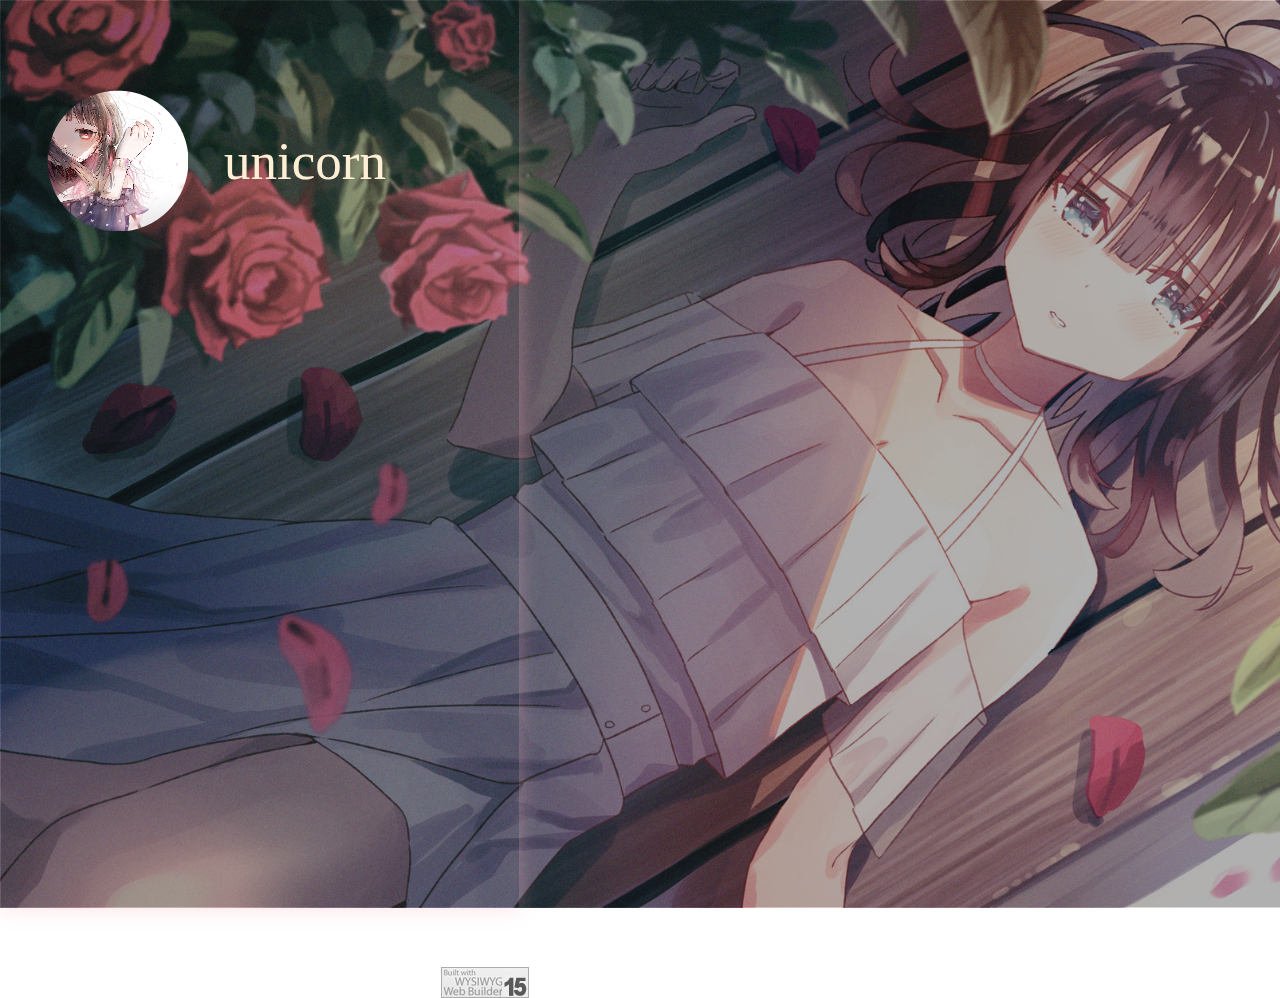
==== index.html @ cb53bdb1 "Add files via upload" ====
<!doctype html>
<html lang="zh">
<head>
<meta charset="utf-8">
<title>unicorn</title>
<meta name="generator" content="WYSIWYG Web Builder 15 Trial Version - http://www.wysiwygwebbuilder.com">
<link href="unicorn.css" rel="stylesheet">
<link href="index.css" rel="stylesheet">
<script src="jquery-3.4.1.min.js"></script>
<script src="wwb15.min.js"></script>
</head>
<body>
<a href="http://www.wysiwygwebbuilder.com" target="_blank"><img src="images/builtwithwwb15.png" alt="WYSIWYG Web Builder" style="position:absolute;left:441px;top:967px;margin: 0;border-width:0;z-index:250"></a>
<div id="wb_Image1" style="position:absolute;left:0px;top:0px;width:1435px;height:908px;z-index:1;">
<img src="images/83409284.jpg" id="Image1" alt=""></div>
<div id="wb_Shape2" style="position:absolute;left:0px;top:0px;width:1435px;height:908px;opacity:0.30;z-index:2;">
<a href="#" onmouseover="ShowObject('wb_InlineFrame1', 0);return false;"><img src="images/img0001.png" id="Shape2" alt="" style="width:1435px;height:908px;"></a></div>
<div id="wb_InlineFrame1" style="position:absolute;left:0px;top:0px;width:519px;height:908px;opacity:0.40;z-index:3;">
<iframe name="InlineFrame1" id="InlineFrame1" class="h2" src="http://"></iframe></div>
<div id="wb_Shape1" style="position:absolute;left:47px;top:90px;width:142px;height:142px;z-index:4;">
<a href="https://space.bilibili.com/396024062"><img src="images/img0002.png" id="Shape1" alt="" style="width:142px;height:142px;"></a></div>
<div id="wb_Text2" style="position:absolute;left:224px;top:126px;width:182px;height:70px;z-index:5;">
<p style="font-family:Arial;font-size:8px;line-height:9.5px;color:#FFEFD5;"><span style="font-family:Comic Sans MS;font-size:53px;line-height:70px;color:#FFEFD5;">unicorn</span></p></div>
<div id="wb_Shape3" style="position:absolute;left:0px;top:0px;width:519px;height:30px;opacity:0.01;z-index:6;">
<a href="#" onmouseover="ShowObject('wb_InlineFrame1', 1);return false;"><img src="images/img0003.png" id="Shape3" alt="" style="width:519px;height:30px;"></a></div>
<div id="wb_MediaPlayer1" style="position:absolute;left:1306px;top:796px;width:87px;height:78px;z-index:7;">
<audio src="雨のち想い出 (雨后的回忆) - 志倉千代丸 (しくら ちよまる).mp3" id="MediaPlayer1" autoplay>
</audio>
</div>
<div id="wb_IconFont1" style="position:absolute;left:1305px;top:686px;width:88px;height:88px;text-align:center;z-index:8;">
<a href="#" onclick="PauseAudio('MediaPlayer1');ShowObject('wb_IconFont1', 0);ShowObject('wb_IconFont2', 1);return false;"><div id="IconFont1"><i class="material-icons">&#xe050;</i></div></a></div>
<div id="wb_IconFont2" style="position:absolute;left:1276px;top:716px;width:88px;height:88px;visibility:hidden;text-align:center;z-index:9;">
<a href="#" onclick="PlayAudio('MediaPlayer1');ShowObject('wb_IconFont2', 0);ShowObject('wb_IconFont1', 1);return false;"><div id="IconFont2"><i class="material-icons">&#xe04f;</i></div></a></div>
</body>
</html>
---- unicorn.css ----
@font-face
{
   font-family: "Material Icons";
   font-style: normal;
   font-weight: 400;
   src: url(MaterialIcons-Regular.eot);
   src: local('Material Icons'),
        local('MaterialIcons-Regular'),
        url(MaterialIcons-Regular.woff2) format('woff2'),
        url(MaterialIcons-Regular.woff) format('woff'),
        url(MaterialIcons-Regular.ttf) format('truetype');
}
.material-icons
{
   font-family: "Material Icons";
   font-weight: normal;
   font-style: normal;
   font-size: 24px;
   display: inline-block;
   line-height: 1;
   text-transform: none;
   letter-spacing: normal;
   word-wrap: normal;
   white-space: nowrap;
   direction: ltr;
   -webkit-font-smoothing: antialiased;
   text-rendering: optimizeLegibility;
   -moz-osx-font-smoothing: grayscale;
   font-feature-settings: "liga";
}
@-webkit-keyframes animate-fade-in-down
{
   0% { -webkit-transform: translate(0px,-100px) rotate(0deg) ; opacity: 0;  }
   100% { -webkit-transform: translate(0px,0px) rotate(0deg) ; opacity: 1;  }
}
@-moz-keyframes animate-fade-in-down
{
   0% { -moz-transform: translate(0px,-100px) rotate(0deg) ; opacity: 0;  }
   100% { -moz-transform: translate(0px,0px) rotate(0deg) ; opacity: 1;  }
}
@keyframes animate-fade-in-down
{
   0% { transform: translate(0px,-100px) rotate(0deg) ; opacity: 0;  }
   100% { transform: translate(0px,0px) rotate(0deg) ; opacity: 1;  }
}
@-webkit-keyframes filter-blur-in
{
   0% { filter: blur(20px);  }
   100% { filter: blur(0);  }
}
@-moz-keyframes filter-blur-in
{
   0% { filter: blur(20px);  }
   100% { filter: blur(0);  }
}
@keyframes filter-blur-in
{
   0% { filter: blur(20px);  }
   100% { filter: blur(0);  }
}
a
{
   color: #0000FF;
   text-decoration: underline;
}
a:visited
{
   color: #800080;
}
a:active
{
   color: #FF0000;
}
a:hover
{
   color: #0000FF;
   text-decoration: underline;
}
input:focus, textarea:focus, select:focus
{
   outline: none;
}
.visibility-hidden
{
   visibility: hidden;
}
h1, .h1
{
   font-family: Arial;
   font-weight: bold;
   font-size: 32px;
   text-decoration: none;
   color: #000000;
   background-color: transparent;
   margin: 0px 0px 0px 0px;
   padding: 0px 0px 0px 0px;
   display: inline;
}
h2, .h2
{
   font-family: Arial;
   font-weight: bold;
   font-size: 27px;
   text-decoration: none;
   color: #000000;
   background-color: transparent;
   margin: 0px 0px 0px 0px;
   padding: 0px 0px 0px 0px;
   display: inline;
}
h3, .h3
{
   font-family: Arial;
   font-weight: bold;
   font-size: 24px;
   text-decoration: none;
   color: #000000;
   background-color: transparent;
   margin: 0px 0px 0px 0px;
   padding: 0px 0px 0px 0px;
   display: inline;
}
h4, .h4
{
   font-family: Arial;
   font-weight: bold;
   font-size: 21px;
   font-style: italic;
   text-decoration: none;
   color: #000000;
   background-color: transparent;
   margin: 0px 0px 0px 0px;
   padding: 0px 0px 0px 0px;
   display: inline;
}
h5, .h5
{
   font-family: Arial;
   font-weight: bold;
   font-size: 19px;
   text-decoration: none;
   color: #000000;
   background-color: transparent;
   margin: 0px 0px 0px 0px;
   padding: 0px 0px 0px 0px;
   display: inline;
}
h6, .h6
{
   font-family: Arial;
   font-weight: bold;
   font-size: 16px;
   text-decoration: none;
   color: #000000;
   background-color: transparent;
   margin: 0px 0px 0px 0px;
   padding: 0px 0px 0px 0px;
   display: inline;
}
.CustomStyle
{
   font-family: "Courier New";
   font-weight: bold;
   font-size: 16px;
   text-decoration: none;
   color: #2E74B5;
   background-color: transparent;
}
---- index.css ----
body
{
   background-color: #FFFFFF;
   color: #000000;
   font-family: Arial;
   font-weight: normal;
   font-size: 13px;
   line-height: 1.1875;
   margin: 0;
   padding: 0;
}
#Image1
{
   border: 0px solid #000000;
   padding: 0;
   -webkit-animation: filter-blur-in 2000ms linear 0ms 1 normal both;
   -moz-animation: filter-blur-in 2000ms linear 0ms 1 normal both;
   animation: filter-blur-in 2000ms linear 0ms 1 normal both;
   margin: 0;
   left: 0;
   top: 0;
   width: 100%;
   height: 100%;
}
#wb_Shape2
{
   transform: rotate(0deg);
   transform-origin: 50% 50%;
}
#Shape2
{
   border-width: 0;
   vertical-align: top;
}
#wb_InlineFrame1
{
   border: 0px solid #FFB6C1;
   opacity: 0.40;
   margin: 0;
   box-shadow: 0px 0px 20px #FFB6C1;
   -webkit-animation: animate-fade-in-down 1000ms linear 0ms 1 normal both;
   -moz-animation: animate-fade-in-down 1000ms linear 0ms 1 normal both;
   animation: animate-fade-in-down 1000ms linear 0ms 1 normal both;
   overflow: auto;
   -webkit-overflow-scrolling: touch;
}
#InlineFrame1
{
   border-width: 0;
   position: absolute;
   left: 0;
   top: 0;
   width: 100%;
   height: 100%;
}
#wb_Shape1
{
   transform: rotate(0deg);
   transform-origin: 50% 50%;
}
#Shape1
{
   border-width: 0;
   vertical-align: top;
}
#wb_Text2 
{
   background-color: transparent;
   background-image: none;
   border: 0px solid #000000;
   padding: 0;
   margin: 0;
   text-align: left;
}
#wb_Text2
{
   color: #FFEFD5;
   font-family: "Comic Sans MS";
   font-weight: normal;
   font-size: 75px;
   line-height: 103.5px;
}
#wb_Text2 p, #wb_Text2 ul
{
   margin: 0;
   padding: 0;
}
#wb_Shape3
{
   transform: rotate(0deg);
   transform-origin: 50% 50%;
}
#Shape3
{
   border-width: 0;
   vertical-align: top;
}
#MediaPlayer1
{
   left: 0;
   top: 0;
   width: 100%;
   height: 100%;
}
#wb_IconFont1
{
   background-color: transparent;
   background-image: none;
   border: 0px solid #245580;
   text-align: center;
   margin: 0;
   padding: 0;
   vertical-align: top;
}
#wb_IconFont1:hover
{
   background-color: transparent;
   background-image: none;
   border: 0px solid #245580;
}
#IconFont1
{
   height: 88px;
   width: 88px;
}
.IconFont1
{
   position: relative;
   left: 0;
   top: 0;
   display: inline-block;
   font-family: "Material Icons";
   font-style: normal;
   font-weight: normal;
   line-height: 1;
}
.IconFont1:before
{
   content: "\e050";
}
#IconFont1 i
{
   color: #FFB6C1;
   display: inline-block;
   font-size: 88px;
   line-height: 88px;
   vertical-align: middle;
   width: 87px;
}
#wb_IconFont1:hover i
{
   color: #FFE4E1;
}
#wb_IconFont2
{
   background-color: transparent;
   background-image: none;
   border: 0px solid #245580;
   text-align: center;
   margin: 0;
   padding: 0;
   vertical-align: top;
}
#wb_IconFont2:hover
{
   background-color: transparent;
   background-image: none;
   border: 0px solid #245580;
}
#IconFont2
{
   height: 88px;
   width: 88px;
}
.IconFont2
{
   position: relative;
   left: 0;
   top: 0;
   display: inline-block;
   font-family: "Material Icons";
   font-style: normal;
   font-weight: normal;
   line-height: 1;
}
.IconFont2:before
{
   content: "\e04f";
}
#IconFont2 i
{
   color: #FFB6C1;
   display: inline-block;
   font-size: 88px;
   line-height: 88px;
   vertical-align: middle;
   width: 87px;
}
#wb_IconFont2:hover i
{
   color: #FFE4E1;
}
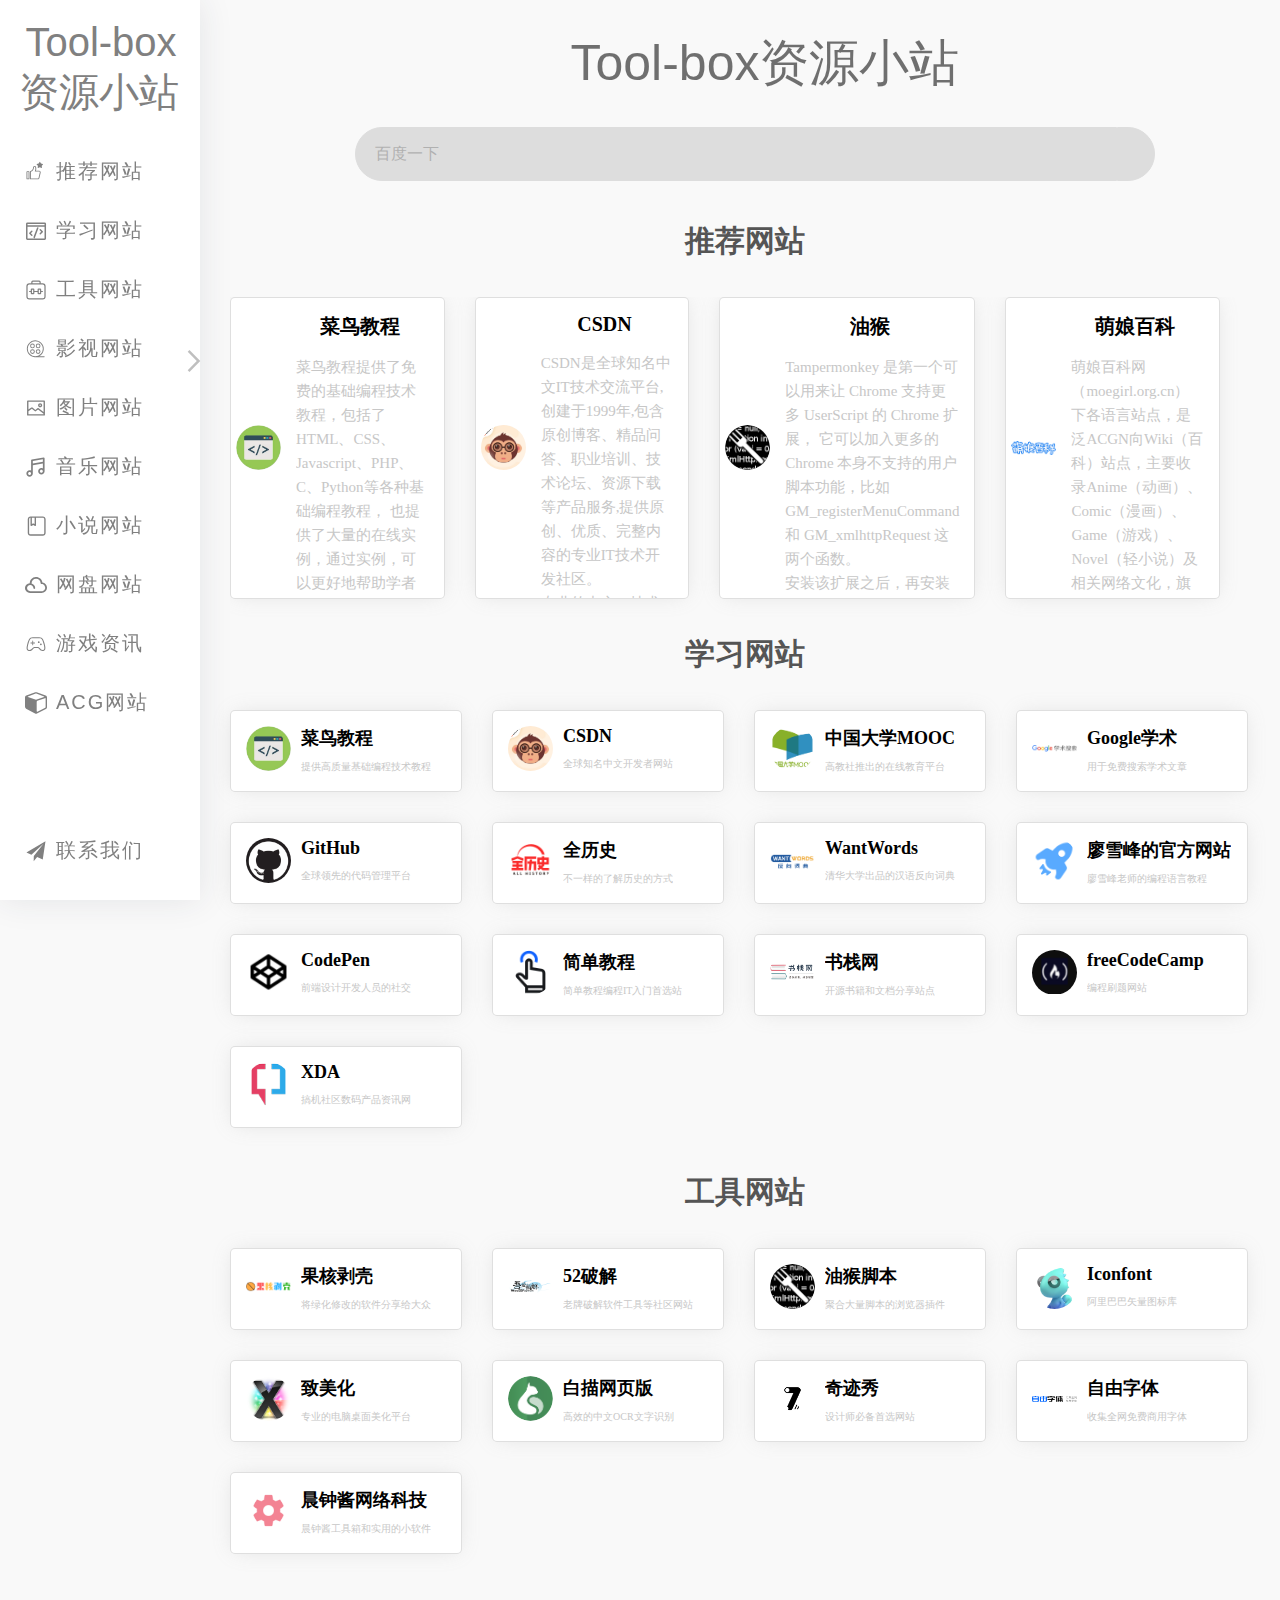
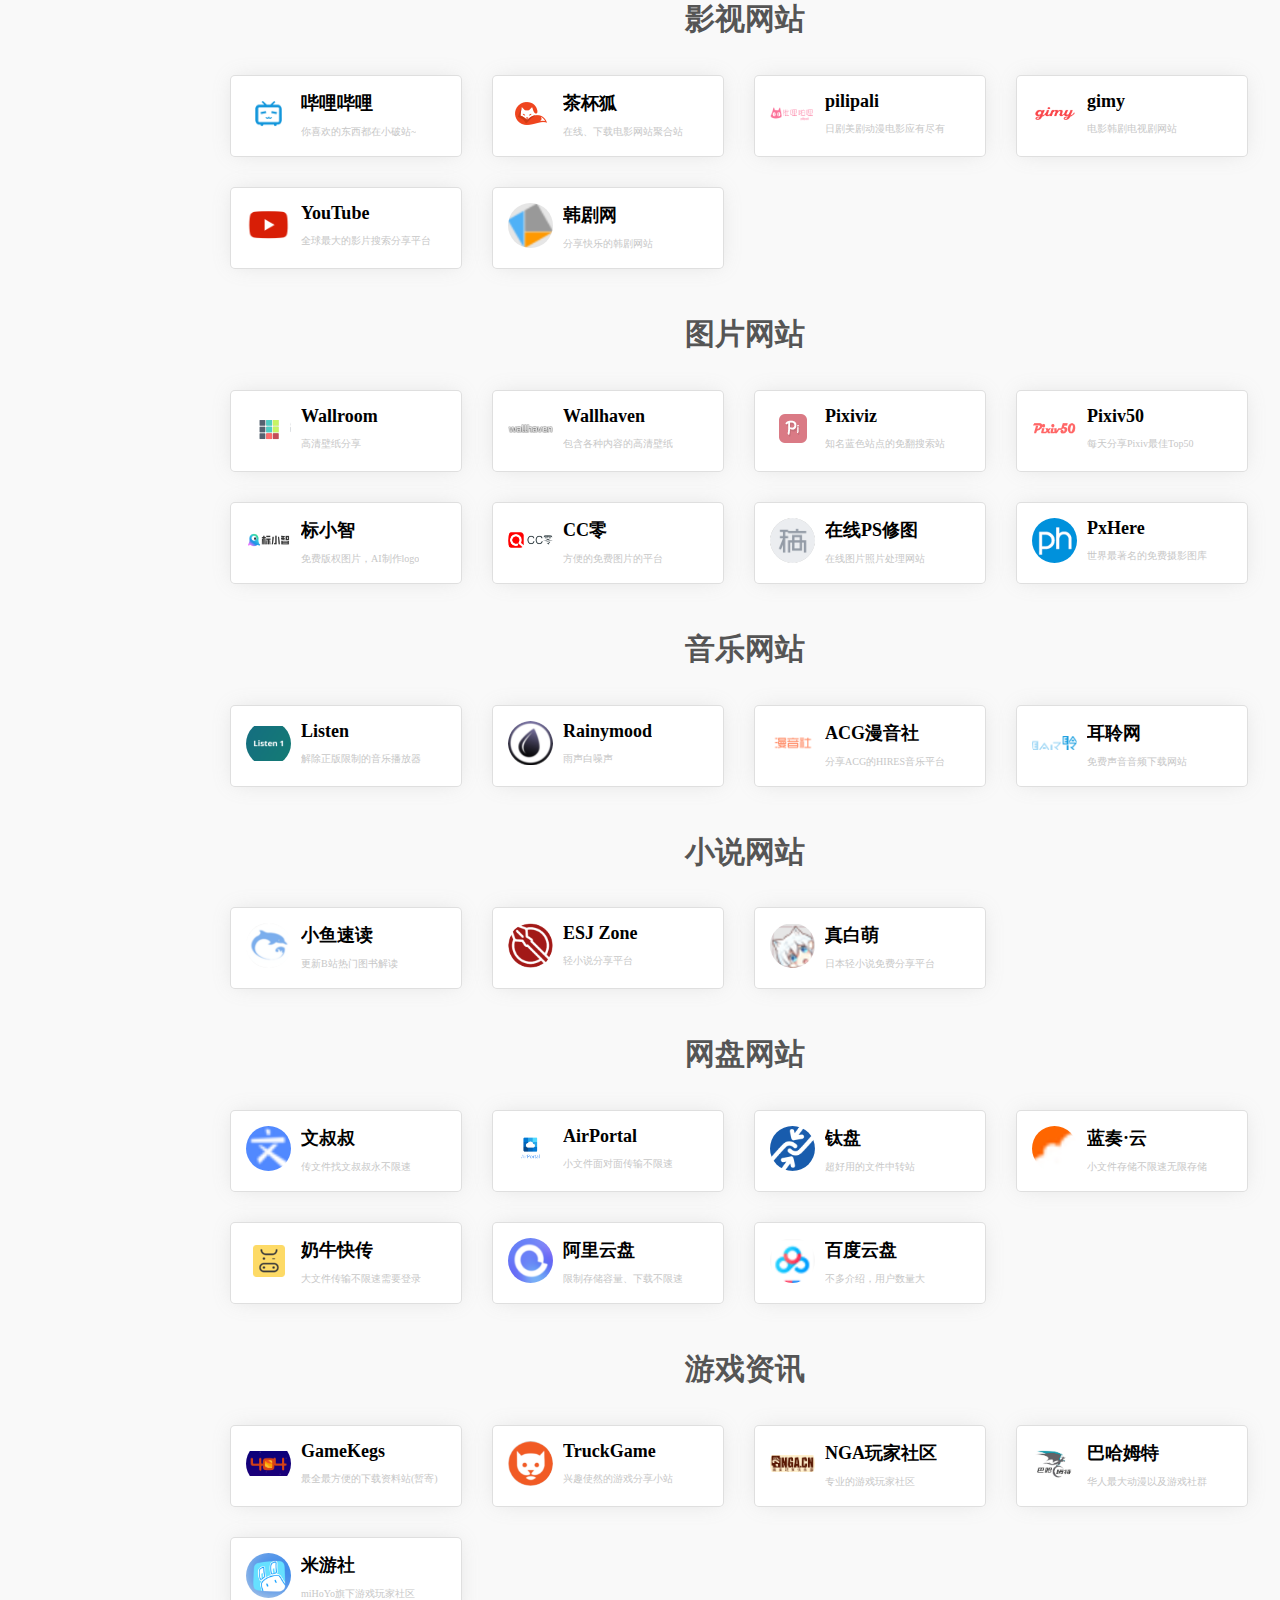
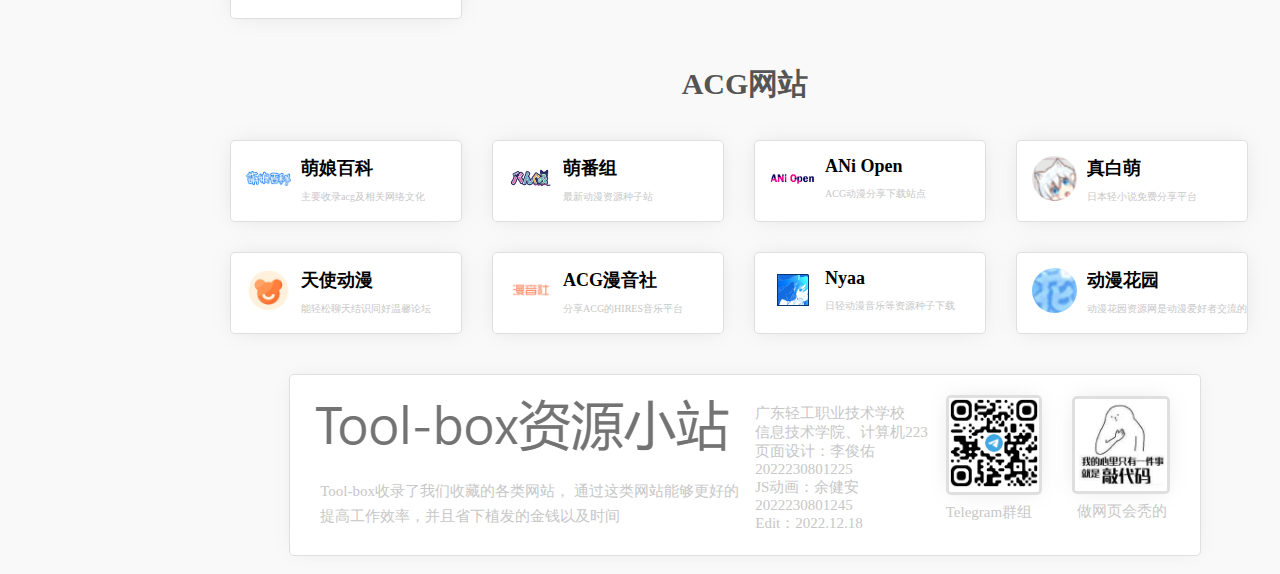
==== commit e96efbb9: "Add files via upload" ====
--- a/index.html
+++ b/index.html
@@ -1,35 +1,977 @@
-<!doctype html>
-<html lang="zh">
-<head>
-<meta charset="utf-8">
-<title>unicorn</title>
-<meta name="generator" content="WYSIWYG Web Builder 15 Trial Version - http://www.wysiwygwebbuilder.com">
-<link href="unicorn.css" rel="stylesheet">
-<link href="index.css" rel="stylesheet">
-<script src="jquery-3.4.1.min.js"></script>
-<script src="wwb15.min.js"></script>
-</head>
-<body>
-<a href="http://www.wysiwygwebbuilder.com" target="_blank"><img src="images/builtwithwwb15.png" alt="WYSIWYG Web Builder" style="position:absolute;left:441px;top:967px;margin: 0;border-width:0;z-index:250"></a>
-<div id="wb_Image1" style="position:absolute;left:0px;top:0px;width:1435px;height:908px;z-index:1;">
-<img src="images/83409284.jpg" id="Image1" alt=""></div>
-<div id="wb_Shape2" style="position:absolute;left:0px;top:0px;width:1435px;height:908px;opacity:0.30;z-index:2;">
-<a href="#" onmouseover="ShowObject('wb_InlineFrame1', 0);return false;"><img src="images/img0001.png" id="Shape2" alt="" style="width:1435px;height:908px;"></a></div>
-<div id="wb_InlineFrame1" style="position:absolute;left:0px;top:0px;width:519px;height:908px;opacity:0.40;z-index:3;">
-<iframe name="InlineFrame1" id="InlineFrame1" class="h2" src="http://"></iframe></div>
-<div id="wb_Shape1" style="position:absolute;left:47px;top:90px;width:142px;height:142px;z-index:4;">
-<a href="https://space.bilibili.com/396024062"><img src="images/img0002.png" id="Shape1" alt="" style="width:142px;height:142px;"></a></div>
-<div id="wb_Text2" style="position:absolute;left:224px;top:126px;width:182px;height:70px;z-index:5;">
-<p style="font-family:Arial;font-size:8px;line-height:9.5px;color:#FFEFD5;"><span style="font-family:Comic Sans MS;font-size:53px;line-height:70px;color:#FFEFD5;">unicorn</span></p></div>
-<div id="wb_Shape3" style="position:absolute;left:0px;top:0px;width:519px;height:30px;opacity:0.01;z-index:6;">
-<a href="#" onmouseover="ShowObject('wb_InlineFrame1', 1);return false;"><img src="images/img0003.png" id="Shape3" alt="" style="width:519px;height:30px;"></a></div>
-<div id="wb_MediaPlayer1" style="position:absolute;left:1306px;top:796px;width:87px;height:78px;z-index:7;">
-<audio src="雨のち想い出 (雨后的回忆) - 志倉千代丸 (しくら ちよまる).mp3" id="MediaPlayer1" autoplay>
-</audio>
-</div>
-<div id="wb_IconFont1" style="position:absolute;left:1305px;top:686px;width:88px;height:88px;text-align:center;z-index:8;">
-<a href="#" onclick="PauseAudio('MediaPlayer1');ShowObject('wb_IconFont1', 0);ShowObject('wb_IconFont2', 1);return false;"><div id="IconFont1"><i class="material-icons">&#xe050;</i></div></a></div>
-<div id="wb_IconFont2" style="position:absolute;left:1276px;top:716px;width:88px;height:88px;visibility:hidden;text-align:center;z-index:9;">
-<a href="#" onclick="PlayAudio('MediaPlayer1');ShowObject('wb_IconFont2', 0);ShowObject('wb_IconFont1', 1);return false;"><div id="IconFont2"><i class="material-icons">&#xe04f;</i></div></a></div>
-</body>
-</html>+<!DOCTYPE html>
+<html>
+	<head>
+		<meta charset="utf-8">
+		<title>Tool-box</title>
+		<link rel="shortcut icon" href="images/Toolboxlogo.png" />
+		<link rel="stylesheet" type="text/css" href="CSS/left_effect.css"/>
+		<script src="./js/iconfont.js"></script>
+		<!-- <script src="js/Animation.js"></script> -->
+		<link rel="stylesheet" type="text/css" href="CSS/tb_main.css"/>
+		<link rel="stylesheet" type="text/css" href="https://cdn.staticfile.org/font-awesome/4.7.0/css/font-awesome.css">
+		<link rel="stylesheet" type="text/css" href="./CSS/Animation.css"/>
+		<style type="text/css">
+			body {
+				background-color: #f9f9f9;
+				margin: 0 auto;
+			}
+			.Tool_box {
+				width: 100%;
+				/* margin: 0 auto; */
+				display: flex;
+			}
+		</style>
+	</head>
+	<body>
+		<div class="Tool_box">
+			<!-- Tool-box资源小站 -->
+			<div id="Sleft" class="Sleft">
+				<div id="minibutton"class="mini_button" onclick="Telescoping()">
+					<svg class="icon" aria-hidden="true"><use xlink:href="#icon-cebianlan-xiangyoushouqi"></use></svg>
+				</div>
+				<!-- logo部分 -->
+				<div class="Sleft_logo">
+					<a href="#" class="logo" title="回到顶部">
+						<!-- <img src="images/logo2.png" id="Logo2_img" height="auto"> -->
+						<span id="logo_text">Tool-box<br>资源小站</span>
+						<img id="logo_img" src="images/Toolboxlogo.png" >
+					</a>
+				</div>
+				<!-- 菜单部分 -->
+				<div class="Sleft_menu Sleft_menu_action">
+					<ul class="Sleft_ul">
+						<li class="Sleft_li">
+							<a class="Sleft_href_point" href="#">
+								<svg class="icon" aria-hidden="true"><use xlink:href="#icon-tuijian"></use></svg>
+								<span class="Sleft_span">推荐网站</span>
+							</a>
+						</li>
+						<li class="Sleft_li">
+							<a class="Sleft_href_point" href="#study">
+								<svg class="icon" aria-hidden="true"><use xlink:href="#icon-daima"></use></svg>
+								<span class="Sleft_span">学习网站</span>
+							</a>
+						</li>
+						<li class="Sleft_li">
+							<a class="Sleft_href_point" href="#tool">
+								<svg class="icon" aria-hidden="true"><use xlink:href="#icon-gongju"></use></svg>
+								<span class="Sleft_span">工具网站</span>
+							</a>
+						</li>
+						<li class="Sleft_li">
+							<a class="Sleft_href_point" href="#Movies">
+								<svg class="icon" aria-hidden="true"><use xlink:href="#icon-yingshi"></use></svg>
+								<span class="Sleft_span">影视网站</span>
+							</a>
+						</li>
+						<li class="Sleft_li">
+							<a class="Sleft_href_point" href="#picture">
+								<svg class="icon" aria-hidden="true"><use xlink:href="#icon-tupian_huaban"></use></svg>
+								<span class="Sleft_span">图片网站</span>
+							</a>
+						</li>
+						<li class="Sleft_li">
+							<a class="Sleft_href_point" href="#music">
+								<svg class="icon" aria-hidden="true"><use xlink:href="#icon-yinle"></use></svg>
+								<span class="Sleft_span">音乐网站</span>
+							</a>
+						</li>
+						<li class="Sleft_li">
+							<a class="Sleft_href_point" href="#bookmark">
+								<svg class="icon" aria-hidden="true"><use xlink:href="#icon-duxiaoshuo"></use></svg>
+								<span class="Sleft_span">小说网站</span>
+							</a>
+						</li>
+						<li class="Sleft_li">
+							<a class="Sleft_href_point" href="#netdisk">
+								<svg class="icon" aria-hidden="true"><use xlink:href="#icon-yun"></use></svg>
+								<span class="Sleft_span">网盘网站</span>
+							</a>
+						</li>
+						<li class="Sleft_li">
+							<a class="Sleft_href_point" href="#gamepad">
+								<svg class="icon" aria-hidden="true"><use xlink:href="#icon-airudiantubiaohuizhi-zhuanqu_youxi"></use></svg>
+								<span class="Sleft_span">游戏资讯</span>
+							</a>
+						</li>
+						<li class="Sleft_li">
+							<a class="Sleft_href_point" href="#cube">
+								<svg class="icon" aria-hidden="true"><use xlink:href="#icon-component-full2"></use></svg>
+								<span class="Sleft_span">ACG网站</span>
+							</a>
+						</li>
+						<!-- <li class="Sleft_li">
+							<a class="Sleft_href_point" href="#">
+								<svg class="icon" aria-hidden="true"><use xlink:href="#icon-daima"></use></svg>
+								<span class="Sleft_span">学习编程</span>
+							</a>
+						</li> -->
+					</ul>
+				</div>
+				<!-- 底部联系我们 -->
+				<div class="Sleft_bottom">
+					<ul class="Sleft_ul">
+						<li class="Sleft_li">
+							<a class="Sleft_href_point" href="#End">
+								<svg class="icon" aria-hidden="true"><use xlink:href="#icon-7"></use></svg>
+								<span class="Sleft_span">联系我们</span>
+							</a>
+						</li>
+					</ul>
+					<!-- <a href="#" class="logo" title="">
+						<img src="images/logo3.png" id="Logo3_img" height="auto">
+					</a> -->
+				</div>
+			</div>
+			<div class="main">
+				<!-- 开头部分 -->
+				<div class="tb_head">
+					<!-- logo部分 -->
+					<div class="head_text">
+						Tool-box资源小站
+					</div>
+					<!-- 搜索栏 -->
+					<div class="head_search">
+						<form action="https://www.baidu.com/s?wd" method="get" target="_blank" class="head_search_box" autocomplete="off">
+							<input type="text" name="wd" id="head_search_bar" placeholder="&nbsp&nbsp百度一下"/>
+							<button type="submit" id="head_search_button">
+								<i class="fa fa-search"></i>
+							</button>
+						</form>
+					</div>
+				</div>
+				<!-- 搜索栏 -->
+				<!-- <div class="head_search">
+					<form action="https://www.baidu.com/s?wd" method="get" target="_blank" class="head_search_box" autocomplete="off">
+						<input type="text" name="wd" id="head_search_bar" placeholder="&nbsp&nbsp百度一下"/>
+						<button type="submit" id="head_search_button">
+							<i class="fa fa-search"></i>
+						</button>
+					</form>
+				</div> -->
+				<!-- 推荐栏 -->
+				<div class="tb_recommend">
+					<h2 class="recommend_text">
+						<i class="fa fa-internet-explorer" id="i_browse"></i>
+						推荐网站
+					</h2>
+					<!-- 推荐卡片 -->
+						<div class="recommend_card">
+							<a href="https://www.runoob.com/" target="_blank" class="recommend_href" title="菜鸟教程">
+								<div class="recommend_body">
+									<div class="recommend_img_box"><img src="images/runoob.jpeg" id="card_img" height="auto"></div>
+								</div>
+								<div class="recommend_info card_info">
+									<div class="recommend_name info_name"><strong>菜鸟教程</strong></div>
+									<div class="recommend_introduce">
+										<p>菜鸟教程提供了免费的基础编程技术教程，包括了HTML、CSS、Javascript、PHP、C、Python等各种基础编程教程，
+										也提供了大量的在线实例，通过实例，可以更好地帮助学者学习如何建站。
+										<br>菜鸟教程作为一个基础编程教程网站，在互联网上广为人知，
+										其提供的高质量教程，帮助了无数"准码农"踏入编程门槛，收获了大量好评。</p>
+									</div>
+								</div>
+							</a>
+							<a href="https://www.csdn.net/" target="_blank" class="recommend_href" title="CSDN">
+								<div class="recommend_body">
+									<div class="recommend_img_box"><img src="images/CSDN.png" id="card_img" height="auto"></div>
+								</div>
+								<div class="recommend_info card_info">
+									<div class="recommend_name info_name"><strong>CSDN</strong></div>
+									<div class="recommend_introduce">
+										<p>CSDN是全球知名中文IT技术交流平台,创建于1999年,包含原创博客、精品问答、职业培训、技术论坛、资源下载等产品服务,提供原创、优质、完整内容的专业IT技术开发社区。
+										<br>专业的中文IT技术社区： CSDN.NET；新媒体矩阵微信公众号：
+										CSDN资讯、程序人生、GitChat、CSDN学院、AI科技大本营、区块链大本营、CSDN云计算、GitChat精品课、人工智能头条、CSDN企业招聘；
+										IT技术培训学习平台： CSDN学院；技术知识移动社区： GitChat；IT人力资源服务：科锐福克斯；高校IT技术学习成长平台：高校俱乐部。</p>
+									</div>
+								</div>
+							</a>
+							<a href="https://greasyfork.org/zh-CN/scripts" target="_blank" class="recommend_href" title="油猴">
+								<div class="recommend_body">
+									<div class="recommend_img_box"><img src="images/greasyfork.png" id="card_img" height="auto"></div>
+								</div>
+								<div class="recommend_info card_info">
+									<div class="recommend_name info_name"><strong>油猴</strong></div>
+									<div class="recommend_introduce">
+										<p>Tampermonkey 是第一个可以用来让 Chrome 支持更多 UserScript 的 Chrome 扩展，
+										它可以加入更多的 Chrome 本身不支持的用户脚本功能，比如 GM_registerMenuCommand 和 GM_xmlhttpRequest 这两个函数。
+										<br>安装该扩展之后，再安装 Userscript 的时候还会拦截原来的对话框，并提供一个新的对话框。</p>
+									</div>
+								</div>
+							</a>
+							<a href="https://zh.moegirl.org.cn" target="_blank" class="recommend_href" title="萌娘百科">
+								<div class="recommend_body">
+									<div class="recommend_img_box"><img src="images/moegirl.png" id="card_img" height="auto"></div>
+								</div>
+								<div class="recommend_info card_info">
+									<div class="recommend_name info_name"><strong>萌娘百科</strong></div>
+									<div class="recommend_introduce">
+										<p>萌娘百科网（moegirl.org.cn）下各语言站点，是泛ACGN向Wiki（百科）站点，主要收录Anime（动画）、
+										Comic（漫画）、Game（游戏）、Novel（轻小说）及相关网络文化，旗下同时运营有萌娘文库、萌娘共享等姊妹项目
+										<br>萌娘百科于2010年10月11日开站，最初名为“绿坝娘wiki”，后来改名为“中华萌娘小百科”，2011年5月1日简化为“萌娘百科”。
+										至2015年，萌娘百科已收录了超过一万篇条目。2016年，萌娘百科收录的条目数量达到约两万条。2019年，萌娘百科的条目数量达约四万条。</p>
+									</div>
+								</div>
+							</a>
+							<!-- <a href="https://www.runoob.com/" target="_blank" class="card_href" title="菜鸟驿站">
+								<div class="recommend_body card_body">
+									<div class="card_img_box"><img src="images/runoob.jpeg" id="card_img" height="auto"></div>
+									<div class="card_info">
+										<div class="info_name info_text"><strong>菜鸟驿站</strong></div>
+										<p class="info_describe info_text">菜鸟教程提供了基础编程技术教程</p>
+									</div>
+								</div>
+							</a>
+							<a href="https://www.runoob.com/" target="_blank" class="card_href" title="菜鸟驿站">
+								<div class="recommend_body card_body">
+									<div class="card_img_box"><img src="images/runoob.jpeg" id="card_img" height="auto"></div>
+									<div class="card_info">
+										<div class="info_name info_text"><strong>菜鸟驿站</strong></div>
+										<p class="info_describe info_text">菜鸟教程提供了基础编程技术教程</p>
+									</div>
+								</div>
+							</a> -->
+						</div>
+					</div>
+				<!-- 核心部分 -->
+				<div class="tb_main">
+					<!-- 学习网站 -->
+					<h2 class="tb_text">
+						<i id="study" class="fa fa-book" id="bookmark1"></i>
+						学习网站
+					</h2>
+					<!-- 卡片栏 -->
+					<div class="tool_card">
+						<a href="https://www.runoob.com/" target="_blank" class="card_href" title="菜鸟教程">
+							<div class="card_body">
+								<div class="card_img_box"><img src="images/runoob.jpeg" id="card_img" height="auto"></div>
+								<div class="card_info">
+									<div class="info_name info_text"><strong>菜鸟教程</strong></div>
+									<p class="info_describe info_text">提供高质量基础编程技术教程</p>
+								</div>
+							</div>
+						</a>
+						<a href="https://www.csdn.net/" target="_blank" class="card_href" title="CSDN">
+							<div class="card_body">
+								<div class="card_img_box"><img src="images/CSDN.png" id="card_img" height="auto"></div>
+								<div class="card_info">
+									<div class="info_name info_text"><strong>CSDN</strong></div>
+									<p class="info_describe info_text">全球知名中文开发者网站</p>
+								</div>
+							</div>
+						</a>
+						<a href="https://www.icourse163.org/" target="_blank" class="card_href" title="中国大学MOOC">
+							<div class="card_body">
+								<div class="card_img_box"><img src="images/MOOC.png" id="card_img" height="auto"></div>
+								<div class="card_info">
+									<div class="info_name info_text"><strong>中国大学MOOC</strong></div>
+									<p class="info_describe info_text">高教社推出的在线教育平台</p>
+								</div>
+							</div>
+						</a>
+						<a href="https://scholar.google.com/" target="_blank" class="card_href" title="Google学术">
+							<div class="card_body">
+								<div class="card_img_box"><img src="images/Google.png" id="card_img" height="auto"></div>
+								<div class="card_info">
+									<div class="info_name info_text"><strong>Google学术</strong></div>
+									<p class="info_describe info_text">用于免费搜索学术文章</p>
+								</div>
+							</div>
+						</a>
+						<a href="https://github.com/" target="_blank" class="card_href" title="GitHub">
+							<div class="card_body">
+								<div class="card_img_box"><img src="images/Github.png" id="card_img" height="auto"></div>
+								<div class="card_info">
+									<div class="info_name info_text"><strong>GitHub</strong></div>
+									<p class="info_describe info_text">全球领先的代码管理平台</p>
+								</div>
+							</div>
+						</a>
+						<a href="https://www.allhistory.com/" target="_blank" class="card_href" title="全历史">
+							<div class="card_body">
+								<div class="card_img_box"><img src="images/allhistory.png" id="card_img" height="auto"></div>
+								<div class="card_info">
+									<div class="info_name info_text"><strong>全历史</strong></div>
+									<p class="info_describe info_text">不一样的了解历史的方式</p>
+								</div>
+							</div>
+						</a>
+						<a href="https://wantwords.net/" target="_blank" class="card_href" title="WantWords">
+							<div class="card_body">
+								<div class="card_img_box"><img src="images/wantwords.png" id="card_img" height="auto"></div>
+								<div class="card_info">
+									<div class="info_name info_text"><strong>WantWords</strong></div>
+									<p class="info_describe info_text">清华大学出品的汉语反向词典</p>
+								</div>
+							</div>
+						</a>
+						<a href="https://www.liaoxuefeng.com/" target="_blank" class="card_href" title="廖雪峰的官方网站">
+							<div class="card_body">
+								<div class="card_img_box"><img src="images/liaoxuefeng.png" id="card_img" height="auto"></div>
+								<div class="card_info">
+									<div class="info_name info_text"><strong>廖雪峰的官方网站</strong></div>
+									<p class="info_describe info_text">廖雪峰老师的编程语言教程</p>
+								</div>
+							</div>
+						</a>
+						<a href="https://codepen.io/" target="_blank" class="card_href" title="CodePen">
+							<div class="card_body">
+								<div class="card_img_box"><img src="images/codepen.png" id="card_img" height="auto"></div>
+								<div class="card_info">
+									<div class="info_name info_text"><strong>CodePen</strong></div>
+									<p class="info_describe info_text">前端设计开发人员的社交</p>
+								</div>
+							</div>
+						</a>
+						<a href="https://www.twle.cn/" target="_blank" class="card_href" title="简单教程">
+							<div class="card_body">
+								<div class="card_img_box"><img src="images/twle.png" id="card_img" height="auto"></div>
+								<div class="card_info">
+									<div class="info_name info_text"><strong>简单教程</strong></div>
+									<p class="info_describe info_text">简单教程编程IT入门首选站</p>
+								</div>
+							</div>
+						</a>
+						<a href="https://www.bookstack.cn/" target="_blank" class="card_href" title="书栈网">
+							<div class="card_body">
+								<div class="card_img_box"><img src="images/bookstack.png" id="card_img" height="auto"></div>
+								<div class="card_info">
+									<div class="info_name info_text"><strong>书栈网</strong></div>
+									<p class="info_describe info_text">开源书籍和文档分享站点</p>
+								</div>
+							</div>
+						</a>
+						<a href="https://www.freecodecamp.org/" target="_blank" class="card_href" title="freeCodeCamp">
+							<div class="card_body">
+								<div class="card_img_box"><img src="images/freecodecamp.png" id="card_img" height="auto"></div>
+								<div class="card_info">
+									<div class="info_name info_text"><strong>freeCodeCamp</strong></div>
+									<p class="info_describe info_text">编程刷题网站</p>
+								</div>
+							</div>
+						</a>
+						<a href="https://www.xda-developers.com/" target="_blank" class="card_href" title="XDA">
+							<div class="card_body">
+								<div class="card_img_box"><img src="images/XDA.png" id="card_img" height="auto"></div>
+								<div class="card_info">
+									<div class="info_name info_text"><strong>XDA</strong></div>
+									<p class="info_describe info_text">搞机社区数码产品资讯网</p>
+								</div>
+							</div>
+						</a>
+					</div>
+					<!-- 工具网站 -->
+					<h2 class="tb_text">
+						<i id="tool" class="fa fa-download" id="bookmark2"></i>
+						工具网站
+					</h2>
+					<!-- 卡片栏 -->
+					<div class="tool_card">
+						<a href="https://www.ghxi.com/" target="_blank" class="card_href" title="果核剥壳">
+							<div class="card_body">
+								<div class="card_img_box"><img src="images/ghxi.png" id="card_img" height="auto"></div>
+								<div class="card_info">
+									<div class="info_name info_text"><strong>果核剥壳</strong></div>
+									<p class="info_describe info_text">将绿化修改的软件分享给大众</p>
+								</div>
+							</div>
+						</a>
+						<a href="https://www.52pojie.cn/" target="_blank" class="card_href" title="52破解">
+							<div class="card_body">
+								<div class="card_img_box"><img src="images/52pojie.png" id="card_img" height="auto"></div>
+								<div class="card_info">
+									<div class="info_name info_text"><strong>52破解</strong></div>
+									<p class="info_describe info_text">老牌破解软件工具等社区网站</p>
+								</div>
+							</div>
+						</a>
+						<a href="https://greasyfork.org/zh-CN/scripts" target="_blank" class="card_href" title="油猴脚本">
+							<div class="card_body">
+								<div class="card_img_box"><img src="images/greasyfork.png" id="card_img" height="auto"></div>
+								<div class="card_info">
+									<div class="info_name info_text"><strong>油猴脚本</strong></div>
+									<p class="info_describe info_text">聚合大量脚本的浏览器插件</p>
+								</div>
+							</div>
+						</a>
+						<a href="https://www.iconfont.cn/" target="_blank" class="card_href" title="Iconfont">
+							<div class="card_body">
+								<div class="card_img_box"><img src="images/iconfont.png" id="card_img" height="auto"></div>
+								<div class="card_info">
+									<div class="info_name info_text"><strong>Iconfont</strong></div>
+									<p class="info_describe info_text">阿里巴巴矢量图标库</p>
+								</div>
+							</div>
+						</a>
+						<a href="https://zhutix.com/" target="_blank" class="card_href" title="致美化">
+							<div class="card_body">
+								<div class="card_img_box"><img src="images/zhutix.png" id="card_img" height="auto"></div>
+								<div class="card_info">
+									<div class="info_name info_text"><strong>致美化</strong></div>
+									<p class="info_describe info_text">专业的电脑桌面美化平台</p>
+								</div>
+							</div>
+						</a>
+						<a href="https://web.baimiaoapp.com/" target="_blank" class="card_href" title="白描网页版">
+							<div class="card_body">
+								<div class="card_img_box"><img src="images/baimiaoapp.png" id="card_img" height="auto"></div>
+								<div class="card_info">
+									<div class="info_name info_text"><strong>白描网页版</strong></div>
+									<p class="info_describe info_text">高效的中文OCR文字识别</p>
+								</div>
+							</div>
+						</a>
+						<a href="https://www.qijishow.com/down/" target="_blank" class="card_href" title="奇迹秀">
+							<div class="card_body">
+								<div class="card_img_box"><img src="images/qijishow.png" id="card_img" height="auto"></div>
+								<div class="card_info">
+									<div class="info_name info_text"><strong>奇迹秀</strong></div>
+									<p class="info_describe info_text">设计师必备首选网站</p>
+								</div>
+							</div>
+						</a>
+						<a href="https://ziyouziti.com/" target="_blank" class="card_href" title="自由字体">
+							<div class="card_body">
+								<div class="card_img_box"><img src="images/ziyouziti.png" id="card_img" height="auto"></div>
+								<div class="card_info">
+									<div class="info_name info_text"><strong>自由字体</strong></div>
+									<p class="info_describe info_text">收集全网免费商用字体</p>
+								</div>
+							</div>
+						</a>
+						<a href="https://jamcz.com/" target="_blank" class="card_href" title="晨钟酱网络科技">
+							<div class="card_body">
+								<div class="card_img_box"><img src="images/jamcz.png" id="card_img" height="auto"></div>
+								<div class="card_info">
+									<div class="info_name info_text"><strong>晨钟酱网络科技</strong></div>
+									<p class="info_describe info_text">晨钟酱工具箱和实用的小软件</p>
+								</div>
+							</div>
+						</a>
+					</div>
+					<!-- 影视网站 -->
+					<h2 class="tb_text">
+						<i id="Movies" class="fa fa-video-camera" id="bookmark3"></i>
+						影视网站
+					</h2>
+					<!-- 卡片栏 -->
+					<div class="tool_card">
+						<a href="www.bilibili.com" target="_blank" class="card_href" title="哔哩哔哩">
+							<div class="card_body">
+								<div class="card_img_box"><img src="images/bilibili.png" id="card_img" height="auto"></div>
+								<div class="card_info">
+									<div class="info_name info_text"><strong>哔哩哔哩</strong></div>
+									<p class="info_describe info_text">你喜欢的东西都在小破站~</p>
+								</div>
+							</div>
+						</a>
+						<a href="https://cupfox.app/" target="_blank" class="card_href" title="茶杯狐">
+							<div class="card_body">
+								<div class="card_img_box"><img src="images/cupfox.png" id="card_img" height="auto"></div>
+								<div class="card_info">
+									<div class="info_name info_text"><strong>茶杯狐</strong></div>
+									<p class="info_describe info_text">在线、下载电影网站聚合站</p>
+								</div>
+							</div>
+						</a>
+						<a href="http://pilipali.cc/" target="_blank" class="card_href" title="pilipali">
+							<div class="card_body">
+								<div class="card_img_box"><img src="images/pilipali.png" id="card_img" height="auto"></div>
+								<div class="card_info">
+									<div class="info_name info_text"><strong>pilipali</strong></div>
+									<p class="info_describe info_text">日剧美剧动漫电影应有尽有</p>
+								</div>
+							</div>
+						</a>
+						<a href="https://gimy.cc/" target="_blank" class="card_href" title="gimy">
+							<div class="card_body">
+								<div class="card_img_box"><img src="images/gimy.png" id="card_img" height="auto"></div>
+								<div class="card_info">
+									<div class="info_name info_text"><strong>gimy</strong></div>
+									<p class="info_describe info_text">电影韩剧电视剧网站</p>
+								</div>
+							</div>
+						</a>
+						<a href="https://www.youtube.com/" target="_blank" class="card_href" title="YouTube">
+							<div class="card_body">
+								<div class="card_img_box"><img src="images/youtube.png" id="card_img" height="auto"></div>
+								<div class="card_info">
+									<div class="info_name info_text"><strong>YouTube</strong></div>
+									<p class="info_describe info_text">全球最大的影片搜索分享平台</p>
+								</div>
+							</div>
+						</a>
+						<a href="https://www.h9t.cc/" target="_blank" class="card_href" title="韩剧网">
+							<div class="card_body">
+								<div class="card_img_box"><img src="images/h9t.png" id="card_img" height="auto"></div>
+								<div class="card_info">
+									<div class="info_name info_text"><strong>韩剧网</strong></div>
+									<p class="info_describe info_text">分享快乐的韩剧网站</p>
+								</div>
+							</div>
+						</a>
+					</div>
+					<!-- 图片网站 -->
+					<h2 class="tb_text">
+						<i id="picture" class="fa fa-picture-o" id="bookmark4"></i>
+						图片网站
+					</h2>
+					<!-- 卡片栏 -->
+					<div class="tool_card">
+						<a href="https://wallroom.io/" target="_blank" class="card_href" title="Wallroom">
+							<div class="card_body">
+								<div class="card_img_box"><img src="images/wallroom.png" id="card_img" height="auto"></div>
+								<div class="card_info">
+									<div class="info_name info_text"><strong>Wallroom</strong></div>
+									<p class="info_describe info_text">高清壁纸分享</p>
+								</div>
+							</div>
+						</a>
+						<a href="https://wallhaven.cc/" target="_blank" class="card_href" title="Wallhaven">
+							<div class="card_body">
+								<div class="card_img_box"><img src="images/wallhaven.png" id="card_img" height="auto"></div>
+								<div class="card_info">
+									<div class="info_name info_text"><strong>Wallhaven</strong></div>
+									<p class="info_describe info_text">包含各种内容的高清壁纸</p>
+								</div>
+							</div>
+						</a>
+						<a href="https://pixiviz.pwp.app/" target="_blank" class="card_href" title="Pixiviz">
+							<div class="card_body">
+								<div class="card_img_box"><img src="images/pixiviz.png" id="card_img" height="auto"></div>
+								<div class="card_info">
+									<div class="info_name info_text"><strong>Pixiviz</strong></div>
+									<p class="info_describe info_text">知名蓝色站点的免翻搜索站</p>
+								</div>
+							</div>
+						</a>
+						<a href="https://pixiv50.com/" target="_blank" class="card_href" title="Pixiv50">
+							<div class="card_body">
+								<div class="card_img_box"><img src="images/pixiv50.png" id="card_img" height="auto"></div>
+								<div class="card_info">
+									<div class="info_name info_text"><strong>Pixiv50</strong></div>
+									<p class="info_describe info_text">每天分享Pixiv最佳Top50</p>
+								</div>
+							</div>
+						</a>
+						<a href="https://www.logosc.cn/" target="_blank" class="card_href" title="标小智">
+							<div class="card_body">
+								<div class="card_img_box"><img src="images/logosc.png" id="card_img" height="auto"></div>
+								<div class="card_info">
+									<div class="info_name info_text"><strong>标小智</strong></div>
+									<p class="info_describe info_text">免费版权图片，AI制作logo</p>
+								</div>
+							</div>
+						</a>
+						<a href="https://www.cc0.cn/" target="_blank" class="card_href" title="CC零">
+							<div class="card_body">
+								<div class="card_img_box"><img src="images/cc0.png" id="card_img" height="auto"></div>
+								<div class="card_info">
+									<div class="info_name info_text"><strong>CC零</strong></div>
+									<p class="info_describe info_text">方便的免费图片的平台</p>
+								</div>
+							</div>
+						</a>
+						<a href="https://www.uupoop.com/" target="_blank" class="card_href" title="在线PS修图">
+							<div class="card_body">
+								<div class="card_img_box"><img src="images/uupoop.png" id="card_img" height="auto"></div>
+								<div class="card_info">
+									<div class="info_name info_text"><strong>在线PS修图</strong></div>
+									<p class="info_describe info_text">在线图片照片处理网站</p>
+								</div>
+							</div>
+						</a>
+						<a href="https://pxhere.com/" target="_blank" class="card_href" title="PxHere">
+							<div class="card_body">
+								<div class="card_img_box"><img src="images/pxhere.png" id="card_img" height="auto"></div>
+								<div class="card_info">
+									<div class="info_name info_text"><strong>PxHere</strong></div>
+									<p class="info_describe info_text">世界最著名的免费摄影图库</p>
+								</div>
+							</div>
+						</a>
+					</div>
+					<!-- 音乐网站 -->
+					<h2 class="tb_text">
+						<i id="music" class="fa fa-music" id="bookmark5"></i>
+						音乐网站
+					</h2>
+					<!-- 卡片栏 -->
+					<div class="tool_card">
+						<a href="https://listen1.github.io/listen1/" target="_blank" class="card_href" title="Listen">
+							<div class="card_body">
+								<div class="card_img_box"><img src="images/listen1.png" id="card_img" height="auto"></div>
+								<div class="card_info">
+									<div class="info_name info_text"><strong>Listen</strong></div>
+									<p class="info_describe info_text">解除正版限制的音乐播放器</p>
+								</div>
+							</div>
+						</a>
+						<a href="https://www.rainymood.com/" target="_blank" class="card_href" title="Rainymood">
+							<div class="card_body">
+								<div class="card_img_box"><img src="images/rainymood.png" id="card_img" height="auto"></div>
+								<div class="card_info">
+									<div class="info_name info_text"><strong>Rainymood</strong></div>
+									<p class="info_describe info_text">雨声白噪声</p>
+								</div>
+							</div>
+						</a>
+						<a href="http://www.acgjc.com/" target="_blank" class="card_href" title="ACG漫音社">
+							<div class="card_body">
+								<div class="card_img_box"><img src="images/acgjc.png" id="card_img" height="auto"></div>
+								<div class="card_info">
+									<div class="info_name info_text"><strong>ACG漫音社</strong></div>
+									<p class="info_describe info_text">分享ACG的HIRES音乐平台</p>
+								</div>
+							</div>
+						</a>
+						<a href="https://www.ear0.com/" target="_blank" class="card_href" title="耳聆网">
+							<div class="card_body">
+								<div class="card_img_box"><img src="images/ear0.png" id="card_img" height="auto"></div>
+								<div class="card_info">
+									<div class="info_name info_text"><strong>耳聆网</strong></div>
+									<p class="info_describe info_text">免费声音音频下载网站</p>
+								</div>
+							</div>
+						</a>
+					</div>
+					<!-- 小说网站 -->
+					<h2 class="tb_text">
+						<i id="bookmark" class="fa fa-bookmark-o" id="bookmark6"></i>
+						小说网站
+					</h2>
+					<!-- 卡片栏 -->
+					<div class="tool_card">
+						<a href="http://www.xysudu.com/" target="_blank" class="card_href" title="小鱼速读">
+							<div class="card_body">
+								<div class="card_img_box"><img src="images/xysudu.png" id="card_img" height="auto"></div>
+								<div class="card_info">
+									<div class="info_name info_text"><strong>小鱼速读</strong></div>
+									<p class="info_describe info_text">更新B站热门图书解读</p>
+								</div>
+							</div>
+						</a>
+						<a href="https://www.esjzone.cc/list/" target="_blank" class="card_href" title="ESJ Zone">
+							<div class="card_body">
+								<div class="card_img_box"><img src="images/esjzone.png" id="card_img" height="auto"></div>
+								<div class="card_info">
+									<div class="info_name info_text"><strong>ESJ Zone</strong></div>
+									<p class="info_describe info_text">轻小说分享平台</p>
+								</div>
+							</div>
+						</a>
+						<a href="https://masiro.me/" target="_blank" class="card_href" title="真白萌">
+							<div class="card_body">
+								<div class="card_img_box"><img src="images/masiro.png" id="card_img" height="auto"></div>
+								<div class="card_info">
+									<div class="info_name info_text"><strong>真白萌</strong></div>
+									<p class="info_describe info_text">日本轻小说免费分享平台</p>
+								</div>
+							</div>
+						</a>
+					</div>
+					<!-- 网盘网站 -->
+					<h2 class="tb_text">
+						<i id="netdisk" class="fa fa-cloud-download" id="bookmark6"></i>
+						网盘网站
+					</h2>
+					<!-- 卡片栏 -->
+					<div class="tool_card">
+						<a href="https://www.wenshushu.cn" target="_blank" class="card_href" title="文叔叔">
+							<div class="card_body">
+								<div class="card_img_box"><img src="images/wenshushu.png" id="card_img" height="auto"></div>
+								<div class="card_info">
+									<div class="info_name info_text"><strong>文叔叔</strong></div>
+									<p class="info_describe info_text">传文件找文叔叔永不限速</p>
+								</div>
+							</div>
+						</a>
+						<a href="https://airportal.cn/" target="_blank" class="card_href" title="AirPortal">
+							<div class="card_body">
+								<div class="card_img_box"><img src="images/airportal.png" id="card_img" height="auto"></div>
+								<div class="card_info">
+									<div class="info_name info_text"><strong>AirPortal</strong></div>
+									<p class="info_describe info_text">小文件面对面传输不限速</p>
+								</div>
+							</div>
+						</a>
+						<a href="https://tmp.link/" target="_blank" class="card_href" title="钛盘">
+							<div class="card_body">
+								<div class="card_img_box"><img src="images/tmp.png" id="card_img" height="auto"></div>
+								<div class="card_info">
+									<div class="info_name info_text"><strong>钛盘</strong></div>
+									<p class="info_describe info_text">超好用的文件中转站</p>
+								</div>
+							</div>
+						</a>
+						<a href="https://www.lanzou.com/" target="_blank" class="card_href" title="蓝奏·云">
+							<div class="card_body">
+								<div class="card_img_box"><img src="images/lanzou.png" id="card_img" height="auto"></div>
+								<div class="card_info">
+									<div class="info_name info_text"><strong>蓝奏·云</strong></div>
+									<p class="info_describe info_text">小文件存储不限速无限存储</p>
+								</div>
+							</div>
+						</a>
+						<a href="https://cowtransfer.com/" target="_blank" class="card_href" title="奶牛快传">
+							<div class="card_body">
+								<div class="card_img_box"><img src="images/cowtransfer.png" id="card_img" height="auto"></div>
+								<div class="card_info">
+									<div class="info_name info_text"><strong>奶牛快传</strong></div>
+									<p class="info_describe info_text">大文件传输不限速需要登录</p>
+								</div>
+							</div>
+						</a>
+						<a href="https://www.aliyundrive.com/" target="_blank" class="card_href" title="阿里云盘">
+							<div class="card_body">
+								<div class="card_img_box"><img src="images/aliyundriive.png" id="card_img" height="auto"></div>
+								<div class="card_info">
+									<div class="info_name info_text"><strong>阿里云盘</strong></div>
+									<p class="info_describe info_text">限制存储容量、下载不限速</p>
+								</div>
+							</div>
+						</a>
+						<a href="https://pan.baidu.com/" target="_blank" class="card_href" title="百度云盘">
+							<div class="card_body">
+								<div class="card_img_box"><img src="images/panbaidu.png" id="card_img" height="auto"></div>
+								<div class="card_info">
+									<div class="info_name info_text"><strong>百度云盘</strong></div>
+									<p class="info_describe info_text">不多介绍，用户数量大</p>
+								</div>
+							</div>
+						</a>
+					</div>
+					<!-- 游戏资讯 -->
+					<h2 class="tb_text">
+						<i id="gamepad" class="fa fa-gamepad" id="bookmark7"></i>
+						游戏资讯
+					</h2>
+					<!-- 卡片栏 -->
+					<div class="tool_card">
+						<a href="https://gamekegs.com/" target="_blank" class="card_href" title="GameKegs">
+							<div class="card_body">
+								<div class="card_img_box"><img src="images/gamekegs.png" id="card_img" height="auto"></div>
+								<div class="card_info">
+									<div class="info_name info_text"><strong>GameKegs</strong></div>
+									<p class="info_describe info_text">最全最方便的下载资料站(暂寄)</p>
+								</div>
+							</div>
+						</a>
+						<a href="https://truckgame.cn/" target="_blank" class="card_href" title="TruckGame">
+							<div class="card_body">
+								<div class="card_img_box"><img src="images/truckgame.png" id="card_img" height="auto"></div>
+								<div class="card_info">
+									<div class="info_name info_text"><strong>TruckGame</strong></div>
+									<p class="info_describe info_text">兴趣使然的游戏分享小站</p>
+								</div>
+							</div>
+						</a>
+						<a href="https://bbs.nga.cn/" target="_blank" class="card_href" title="NGA玩家社区">
+							<div class="card_body">
+								<div class="card_img_box"><img src="images/bbs.png" id="card_img" height="auto"></div>
+								<div class="card_info">
+									<div class="info_name info_text"><strong>NGA玩家社区</strong></div>
+									<p class="info_describe info_text">专业的游戏玩家社区</p>
+								</div>
+							</div>
+						</a>
+						<a href="https://www.gamer.com.tw/" target="_blank" class="card_href" title="巴哈姆特">
+							<div class="card_body">
+								<div class="card_img_box"><img src="images/gamer.png" id="card_img" height="auto"></div>
+								<div class="card_info">
+									<div class="info_name info_text"><strong>巴哈姆特</strong></div>
+									<p class="info_describe info_text">华人最大动漫以及游戏社群</p>
+								</div>
+							</div>
+						</a>
+						<a href="https://www.miyoushe.com/" target="_blank" class="card_href" title="米游社">
+							<div class="card_body">
+								<div class="card_img_box"><img src="images/miyoushe.png" id="card_img" height="auto"></div>
+								<div class="card_info">
+									<div class="info_name info_text"><strong>米游社</strong></div>
+									<p class="info_describe info_text">miHoYo旗下游戏玩家社区</p>
+								</div>
+							</div>
+						</a>
+					</div>
+					<!-- ACG网站 -->
+					<h2 class="tb_text">
+						<i id="cube" class="fa fa-cube" id="bookmark8"></i>
+						ACG网站
+					</h2>
+					<!-- 卡片栏 -->
+					<div class="tool_card">
+						<a href="https://zh.moegirl.org.cn/" target="_blank" class="card_href" title="萌娘百科">
+							<div class="card_body">
+								<div class="card_img_box"><img src="images/moegirl.png" id="card_img" height="auto"></div>
+								<div class="card_info">
+									<div class="info_name info_text"><strong>萌娘百科</strong></div>
+									<p class="info_describe info_text">主要收录acg及相关网络文化</p>
+								</div>
+							</div>
+						</a>
+						<a href="https://bangumi.moe/" target="_blank" class="card_href" title="萌番组">
+							<div class="card_body">
+								<div class="card_img_box"><img src="images/bangumi.png" id="card_img" height="auto"></div>
+								<div class="card_info">
+									<div class="info_name info_text"><strong>萌番组</strong></div>
+									<p class="info_describe info_text">最新动漫资源种子站</p>
+								</div>
+							</div>
+						</a>
+						<a href="https://aniopen.an-i.workers.dev/" target="_blank" class="card_href" title="ANi Open">
+							<div class="card_body">
+								<div class="card_img_box"><img src="images/aniopen.png" id="card_img" height="auto"></div>
+								<div class="card_info">
+									<div class="info_name info_text"><strong>ANi Open</strong></div>
+									<p class="info_describe info_text">ACG动漫分享下载站点</p>
+								</div>
+							</div>
+						</a>
+						<a href="https://masiro.me/" target="_blank" class="card_href" title="真白萌">
+							<div class="card_body">
+								<div class="card_img_box"><img src="images/masiro.png" id="card_img" height="auto"></div>
+								<div class="card_info">
+									<div class="info_name info_text"><strong>真白萌</strong></div>
+									<p class="info_describe info_text">日本轻小说免费分享平台</p>
+								</div>
+							</div>
+						</a>
+						<a href="https://www.tsdm39.net/" target="_blank" class="card_href" title="天使动漫">
+							<div class="card_body">
+								<div class="card_img_box"><img src="images/tsdm39.png" id="card_img" height="auto"></div>
+								<div class="card_info">
+									<div class="info_name info_text"><strong>天使动漫</strong></div>
+									<p class="info_describe info_text">能轻松聊天结识同好温馨论坛</p>
+								</div>
+							</div>
+						</a>
+						<a href="http://www.acgjc.com/" target="_blank" class="card_href" title="ACG漫音社">
+							<div class="card_body">
+								<div class="card_img_box"><img src="images/acgjc.png" id="card_img" height="auto"></div>
+								<div class="card_info">
+									<div class="info_name info_text"><strong>ACG漫音社</strong></div>
+									<p class="info_describe info_text">分享ACG的HIRES音乐平台</p>
+								</div>
+							</div>
+						</a>
+						<a href="https://nyaa.si/" target="_blank" class="card_href" title="Nyaa">
+							<div class="card_body">
+								<div class="card_img_box"><img src="images/nyaa.png" id="card_img" height="auto"></div>
+								<div class="card_info">
+									<div class="info_name info_text"><strong>Nyaa</strong></div>
+									<p class="info_describe info_text">日轻动漫音乐等资源种子下载</p>
+								</div>
+							</div>
+						</a>
+						<a href="https://share.dmhy.org/" target="_blank" class="card_href" title="动漫花园">
+							<div class="card_body">
+								<div class="card_img_box"><img src="images/share.png" id="card_img" height="auto"></div>
+								<div class="card_info">
+									<div class="info_name info_text"><strong>动漫花园</strong></div>
+									<p class="info_describe info_text">动漫花园资源网是动漫爱好者交流的平台,提供最及时,最全面的动画,漫画,动漫音乐,动漫下载</p>
+								</div>
+							</div>
+						</a>
+					</div>
+				</div>
+				<!-- 底部部分 -->
+				<div class="tb_bottom">
+					<div class="bottom_box">
+						<!-- 底部LOGO -->
+						<div class="bottom_Logo" id="End">
+							<a href="#" class="Logo_img" title="Tool-box">
+								<img src="images/Logo.png" id="Logo_img" height="auto">
+							</a>
+							<div class="Logo_describe">Tool-box收录了我们收藏的各类网站，
+							通过这类网站能够更好的提高工作效率，并且省下植发的金钱以及时间</div>
+						</div>
+						<!-- 注明作者 -->
+						<div class="bottom_center">
+							<div class="joke_text">
+								广东轻工职业技术学校
+								<br />
+								信息技术学院、计算机223
+								<br />
+								页面设计：李俊佑 2022230801225
+								<br />
+								JS动画：余健安 2022230801245
+								<br />
+								Edit：2022.12.18
+							</div>
+						</div>
+						<!-- 底部二维码 -->
+						<div class="bottom_end">
+							<a href="https://t.me/+8Mv9wOvCifdjOWRl" class="Logo_QR" title="Telegram群组">
+								<img src="images/QRcode.png" id="Logo_QR" height="auto">
+							</a>
+							<div class="QR_text">Telegram群组</div>
+						</div>
+						<!-- 底部整活 -->
+						<div class="bottom_other">
+							<img src="images/joke.png" id="Logo_joke" height="auto">
+							<div class="joke_text">做网页会秃的</div>
+						</div>
+					</div>
+				</div>
+			</div>
+		</div>
+		
+		<script type="text/javascript">
+			var btn = document.getElementById("minibutton") == 0;
+			var btnSleft = document.getElementById("Sleft");
+			var inconfont_text = document.getElementsByClassName("Sleft_menu");
+			var Sleft_span_display = document.getElementsByClassName("Sleft_span");
+			var sleft_img_left = document.getElementsByClassName("Sleft_href_point");
+			var logo_img_action = document.getElementById("logo_img");
+			var logo_text_action =document.getElementById("logo_text");
+			var sleft_main = document.getElementsByClassName("main")[0];
+			var card_href_width = document.getElementsByClassName("card_href");
+			function Telescoping(){
+				if(btn==0){
+						for (i = 0; i < Sleft_span_display.length; i++) {
+							// Sleft_span_display[i].style.transition = "display 1s";
+							Sleft_span_display[i].style.display = "none";
+					    }
+						for (i = 0; i < card_href_width.length; i++) {
+							// Sleft_span_display[i].style.transition = "display 1s";
+							card_href_width[i].style.width = "250px";
+						}
+					btnSleft.style.transition = "width 0.5s,display 0.8s"
+					logo_img_action.transition = "display 0.8s"
+					logo_text_action.transition = "display 0.8s"
+					logo_img_action.style.display = "inline"
+					logo_text_action.style.display = "none"
+					btnSleft.style.width = "80px";
+					sleft_main.style.marginLeft = "120px";
+					btnSleft.style.overflow = "hidden";
+					// inconfont_text.style.background = "red";
+						for (i = 0; i < sleft_img_left.length; i++) {
+							sleft_img_left[i].style.left = "5px";
+						}
+					return btn=true;
+				}
+				else{
+					btnSleft.style.transition = "width 0.8s,display 0.8s"
+					logo_img_action.transition = "display 0.8s"
+					logo_text_action.transition = "display 0.8s"
+					btnSleft.style.width = "300px";
+					sleft_main.style.marginLeft = "230px";
+					logo_img_action.style.display = "none"
+					logo_text_action.style.display = "inline"
+					for (i = 0; i < Sleft_span_display.length; i++) {
+						// Sleft_span_display[i].style.transition = "all 1s";
+						Sleft_span_display[i].style.display = "inline";
+					}
+					for (i = 0; i < card_href_width.length; i++) {
+						// Sleft_span_display[i].style.transition = "display 1s";
+						card_href_width[i].style.width = "230px";
+					}
+					for (i = 0; i < sleft_img_left.length; i++) {
+						sleft_img_left[i].style.left = "-5px";
+					}
+					return btn=false;
+				}
+			}
+		</script>
+	</body>
+</html>
--- a/CSS/left_effect.css
+++ b/CSS/left_effect.css
@@ -0,0 +1,152 @@
+.Sleft{
+	background-color: white;
+	display: block;
+	/* flex-direction: column; */
+	/* margin: 0;
+	padding: 0; */
+	/* position: sticky; */
+	position: fixed;
+	margin: 0;
+	max-width: 200px;
+	width: 300px;
+	height: 100%;
+	/* max-height: 100%; */
+	/* overflow: hidden; */
+	/* min-width:200px;
+	max-width: 200px; */
+	box-shadow: 0 0 2rem 0 rgb(41 48 66 / 10%);
+	z-index: 1;
+	transition: all 0.5s;
+}
+/* logo部分*/
+.Sleft_logo{
+	/* position: sticky; */
+	/* position : fixed; */
+	top: 0;
+	text-align: center;
+	/* height: 10%; */
+	padding: 20px 0px 10px 0px;
+	/* font: 30px -apple-system, BlinkMacSystemFont, 'Segoe UI', Roboto, Oxygen, Ubuntu, Cantarell, 'Open Sans', 'Helvetica Neue', sans-serif; */
+	/* background-color: transparent; */
+	/* opacity: 55%; */
+	/* height: auto; */
+}
+.logo {
+	text-decoration: none;
+	white-space:nowrap;
+	color:grey;
+	position : inherit;
+	font: 40px -apple-system, BlinkMacSystemFont, 'Segoe UI', Roboto, Oxygen, Ubuntu, Cantarell, 'Open Sans', 'Helvetica Neue', sans-serif;
+	background-color: white;
+	border: 2px solid white;
+	text-align: center;
+}
+#Logo2_img {
+	width: 150px;
+}
+#Logo3_img {
+	width: 150px;
+}
+.mini_button{
+	float: right;position: absolute;right: -3px;
+	margin-top: 350px;
+	/* background-color: red; */
+	width: 20px;
+	height: 25px;
+	cursor:pointer;
+}
+.mini_button:hover{transition: all 0.5s; color: #fb7299;}
+@font-face {
+  font-family: "iconfont"; /* Project id 3822751 */
+  src: url('iconfont.woff2?t=1671066569662') format('woff2'),
+       url('iconfont.woff?t=1671066569662') format('woff'),
+       url('iconfont.ttf?t=1671066569662') format('truetype');
+}
+.iconfont {
+  font-family: "iconfont" !important;
+  font-size: 16px;
+  font-style: normal;
+  -webkit-font-smoothing: antialiased;
+  -moz-osx-font-smoothing: grayscale;
+}
+/* 菜单部分 */
+.Sleft_menu{
+	display: flex;
+	flex-direction: column;
+	flex: 1 1 auto;
+	height: auto;
+	max-height: 67%;
+	/* overflow-y: scroll; */
+	/* overflow-x: hidden; */
+	/* background-color: gainsboro; */
+	overflow-y: auto;
+	overflow-x: hidden;
+}
+.Sleft_menu::-webkit-scrollbar{
+	width: 0;
+	height: 0;
+}
+.Sleft_ul{
+	padding: 0;
+	list-style-type: none;
+	/* height: 50px; */
+	display: flex;
+	flex-direction:column;
+	align-items: flex-start;
+}
+.Sleft_li{
+	padding: 15px 0px 15px 25px;
+	/* position: relative; */
+	/* left: 10px; */
+	white-space:nowrap;
+}
+/* a标签的定义 */
+.Sleft_href_point:link{
+	text-decoration: none;
+	color:grey;
+	margin: 0 auto;
+	position: relative;
+}
+.Sleft_href_point:hover{color: #fb7299;}
+a:visited{color: gray;}
+
+.Sleft_img{
+	max-height: 20px;
+	max-width: 20px;
+}
+
+.Sleft_span{
+	letter-spacing: 2px;
+	position: relative;
+	left: 5px;
+	bottom: 5px;
+	white-space:nowrap;
+	font: 20px -apple-system, BlinkMacSystemFont, 'Segoe UI', Roboto, Oxygen, Ubuntu, Cantarell, 'Open Sans', 'Helvetica Neue', sans-serif;
+	/* background-color: transparent; */
+}
+/* 底部联系我们 */
+.Sleft_bottom{
+	position: fixed;
+	height: auto;
+	/* position: inherit; */
+	bottom: 0; */
+	/* padding-top: 5px;
+	padding-bottom: 5px; */
+	/* height: auto; */
+	background-color: white;
+	/* border: 2px solid white; */
+	/* text-align: center; */
+}
+
+/* 调用svg通用定义 */
+.icon {
+	max-height: 22px;
+	max-width: 22px;
+	fill: currentColor;
+	/* overflow: hidden; */
+}
+#logo_img{
+	max-width: 50px;
+	max-height: 50px;
+	display: none;
+}--- a/CSS/tb_main.css
+++ b/CSS/tb_main.css
@@ -0,0 +1,376 @@
+html, body { scroll-behavior:smooth; }
+.main {
+	/* background-color: #f9f9f9;
+	width: 1500px;
+	max-height: 100%;
+	max-width: 100%; */
+	/* padding-right: 15px;
+	padding-left: 15px; */
+	/* margin-left: 175px;
+	margin-right: auto;
+	overflow: hidden; */
+	background-color: #f9f9f9;
+	max-width: 100%;
+	margin-left: 210px;
+	margin-right: 0;
+	transition: all 0.5s;
+	/* 修改 */
+	}
+/*--------------------------------------------------------------
+## head style
+--------------------------------------------------------------*/
+.tb_head {
+	/* width: 98%; */
+	/* height: 1%; */
+	max-height: 100%;
+	font: 50px -apple-system, BlinkMacSystemFont, 'Segoe UI', Roboto, Oxygen, Ubuntu, Cantarell, 'Open Sans', 'Helvetica Neue', sans-serif;
+	padding-bottom: 15px;
+	background-color: #f9f9f9;
+	/* background-image: url(images/header.png);
+	background-position: 0 27%;
+	background-size: cover; */
+	text-align: center;
+	opacity: 55%;
+	margin-left: 20px;
+	display: block;
+	/* position: relative;
+	display: flex; */
+}
+.head_text {
+	/* width: 30%; */
+	padding-top: 30px;
+	padding-left: 20px;
+}
+.head_search {
+	max-width: 800px;
+	/* height: 2%; */
+	max-height: 100%;
+	padding-top: 30px;
+	margin-left: auto;
+	margin-right: auto;
+/* 	padding-top: 30px;
+	background-color: #F9F9F9; */
+}
+.head_search_box {
+	position: relative;
+	display: flex;
+	/* margin: auto; */
+	/* float: right; */
+	/* padding-right: 20px; */
+	transition: transform 0.5s;
+}
+.head_search_box:hover{transform: scale(1.05);}
+#head_search_bar {
+	width: 100%;
+	height: 50px;
+	font-size: 16px;
+	color: white;
+	border: 1px solid #c7c7c7;
+	background-color: #c7c7c7;
+	border-radius: 50px 0px 0px 50px;
+	padding-left: 10px;
+	outline: 0;
+}
+#head_search_button {
+	width: 40px;
+	height: 54px;
+	border: 1px solid #c7c7c7;
+	background-color: #c7c7c7;
+	border-radius: 0px 50px 50px 0px;
+	color: white;
+	cursor: pointer;
+	font-size: 20px;
+}
+/*--------------------------------------------------------------
+## recommend style
+--------------------------------------------------------------*/
+.tb_recommend {
+	/* max-width: 100%; */
+	max-width: 2300px;
+	height: auto;	/* 修改 */
+	/* margin: 0 auto; */
+	/* max-height: 100%; */
+	/* margin-left: 20px; */
+	margin-left: auto;
+	margin-right: auto;
+}
+.recommend_card {
+	display: flex;
+	max-width: 100%;
+	height: auto;
+	top: 10px;
+	position: relative;
+	overflow: hidden;
+	flex-flow: row wrap;
+	margin-left: 20px;
+	margin-right: 30px;
+	/* justify-content: space-between; */
+}
+.recommend_href {
+	position: relative;
+	display: flex;
+	width: auto;
+	height: 300px;
+	background-color: white;
+	/* background-clip: border-box; */
+	margin-bottom: 20px;
+	border: 1px solid rgba(0,0,0,.125);
+	border-radius: 5px;
+	box-shadow: 0px 0px 20px -5px rgb(158 158 158 / 30%);
+	text-decoration: none;
+	flex: 1;	/* 修改 */
+	margin-right: 30px;		/* 修改 */
+}
+.recommend_text {
+	text-align:center;
+	color: #555;
+	font-size: 30px;
+}
+.tb_main {
+	max-width: 2300px;
+	margin-left: auto;
+	margin-right: auto;
+	scroll-behavior: smooth;
+}
+.tool_card {
+	top: 10px;
+	max-width: 100%;
+	display: flex;
+	margin-left: 20px;
+	/* width: 100%; */
+	position: relative;
+	/* padding-right: 15px;
+	padding-left: 15px; */
+	/* flex: 0 0 auto; */
+	flex-flow: row wrap;
+	flex: 1;
+	/* justify-content: space-around; */
+}
+.card_href {
+    position: relative;
+    display: flex;
+    /* flex-direction: row; */
+    width: 230px;
+    height: 80px;
+    background-color: white;
+	/* margin: auto 0; */
+	margin-right: 30px;
+    /* background-clip: border-box; */
+	margin-bottom: 30px;
+    border: 1px solid rgba(0,0,0,.125);
+    border-radius: 5px;
+	box-shadow: 0px 0px 20px -5px rgb(158 158 158 / 30%);
+	text-decoration: none;
+	transition: all 0.55s;
+}
+.card_href:hover{
+	/* 动画效果 */
+	transform: translateY(-10px);
+	box-shadow: 0 30px 50px -30px rgb(0 0 128 / 20%);
+}
+.card_body {
+	overflow: hidden;
+	display: flex;
+	/* flex: 1 1 auto; */
+	padding: 15px 10px 2px 15px;
+}
+.card_img_box {
+	width: 45px;
+	height: 45px;
+	/* max-width: 100%; */
+    /* max-height: 100%; */
+	flex: none;
+	border-radius: 50%;
+	overflow: hidden;
+	/* vertical-align:text-top; */
+	display: flex;
+	justify-content: center;
+	align-items: center;
+}
+#card_img {
+	max-height: 100%;
+	max-width:100%;
+	/* vertical-align: unset; */
+}
+.card_info {
+	/* overflow: hidden; */
+	overflow: auto;	/* 修改 */
+	padding-left: 10px;
+	/* flex: 1 1 auto; */
+	flex: none;
+}
+.card_info::-webkit-scrollbar {
+	width: 0;
+	height: 0;
+}
+.info_text {
+	overflow: hidden;
+	text-overflow: ellipsis;
+	white-space: nowrap;
+	display: block;
+	
+}
+.info_name {
+	font-size: 18px;
+	color: black;
+	transition: color 0.15s;
+}
+.info_name:hover{color: #fb7299;}
+.info_describe {
+	font-size: 10px;
+	color: #C7C7C7;
+}
+.recommend_body {
+	/* width: 20%;
+	height: 300px; */
+	width: auto;	/* 修改 */
+	height: auto;	/* 修改 */
+	overflow: hidden;
+	/* display: flex; */
+	display: block;		/* 修改 */
+	margin: auto;	/* 修改 */
+	padding: 0px 5px;
+	align-items: center;
+}
+.recommend_img_box {
+	width: 45px;
+	height: 45px;
+	flex: none;
+	border-radius: 50%;
+	overflow: hidden;
+	margin: 0 auto;
+	display: flex;
+	justify-content: center;
+	align-items: center;
+}
+/* .recommend_info {
+	width: 150px;
+	height: 300px;
+	font-size: 15px;
+	color: #C7C7C7;
+	text-decoration: none;
+} */
+.recommend_info {
+	/* width: 80%; */
+	width: auto;	/* 修改 */
+	padding-top: 10px;
+	padding-bottom: 10px;
+	flex: 1;	/* 修改 */
+}
+.recommend_name {
+	font-size: 20px;
+	text-align: center;
+	padding-right: 20px;
+	padding-top: 5px;
+}
+.recommend_introduce {
+	font-size: 15px;
+	color: #C7C7C7;
+	line-height: 24px;
+	padding-left: 0px;
+	padding-right: 15px;
+	overflow: hidden;
+}
+.recommend_introduce:hover{color: #fb7299;}
+/*--------------------------------------------------------------
+## main style
+--------------------------------------------------------------*/
+.tb_text {
+	text-align:center;
+	color: #555;
+	font-size: 30px;
+}
+/*--------------------------------------------------------------
+## bottom style
+--------------------------------------------------------------*/
+.tb_bottom {
+	background-color: #f9f9f9; 
+	width: 100%;
+	height: 200px;
+	top: 20px;
+	display: flex;
+	position: relative;
+	/* flex-flow: row wrap;
+	justify-content: space-around; */
+}
+.bottom_box {
+	width: 85%;
+	height: 180px;
+	background-color: #ffffff;
+	position: relative;
+	display: flex;
+	margin: 0 auto;
+	border: 1px solid rgba(0,0,0,.125);
+	border-radius: 5px;
+	box-shadow: 0px 0px 20px -5px rgb(158 158 158 / 20%);
+}
+.bottom_Logo {
+	display: flex;
+	flex-direction: column;
+}
+.Logo_img {
+	padding-left: 10px;
+}
+.Logo_describe {
+	font-size: 15px;
+	color: #C7C7C7;
+	width: 420px;
+	padding-left: 30px;
+	line-height: 25px;
+}
+.bottom_end {
+	position: relative;
+	display: flex;
+	margin: 20px 30px auto auto;
+	float: right;
+	flex-direction: column;
+}
+.Logo_QR {
+	border: 3px solid rgba(0,0,0,.125);
+	box-shadow: 0px 0px 20px -5px rgb(158 158 158 / 30%);
+	width: 90px;
+	border-radius: 5px;
+}
+#Logo_QR {
+	max-width: 100%;
+}
+.QR_text {
+	font-size: 15px;
+	color: #C7C7C7;
+	padding-top: 8px;
+}
+.bottom_other {
+	position: relative;
+	display: flex;
+	flex-direction: column;
+	margin: 21px 30px auto 0px;
+}
+#Logo_joke {
+	border: 3px solid rgba(0,0,0,.125);
+	box-shadow: 0px 0px 20px -5px rgb(158 158 158 / 30%);
+	width: 92px;
+	border-radius: 5px;
+}
+.joke_text {
+	font-size: 15px;
+	color: #C7C7C7;
+	padding-top: 8px;
+	padding-left: 5px;
+}
+.joke_text {
+	font-size: 15px;
+	color: #C7C7C7;
+	padding-top: 8px;
+	padding-left: 5px;
+}
+.bottom_center {
+	max-width: 500px;
+	margin: auto;
+}
+/* 调用svg通用定义 */
+.icon {
+	max-height: 22px;
+	max-width: 22px;
+	fill: currentColor;
+	/* overflow: hidden; */
+}
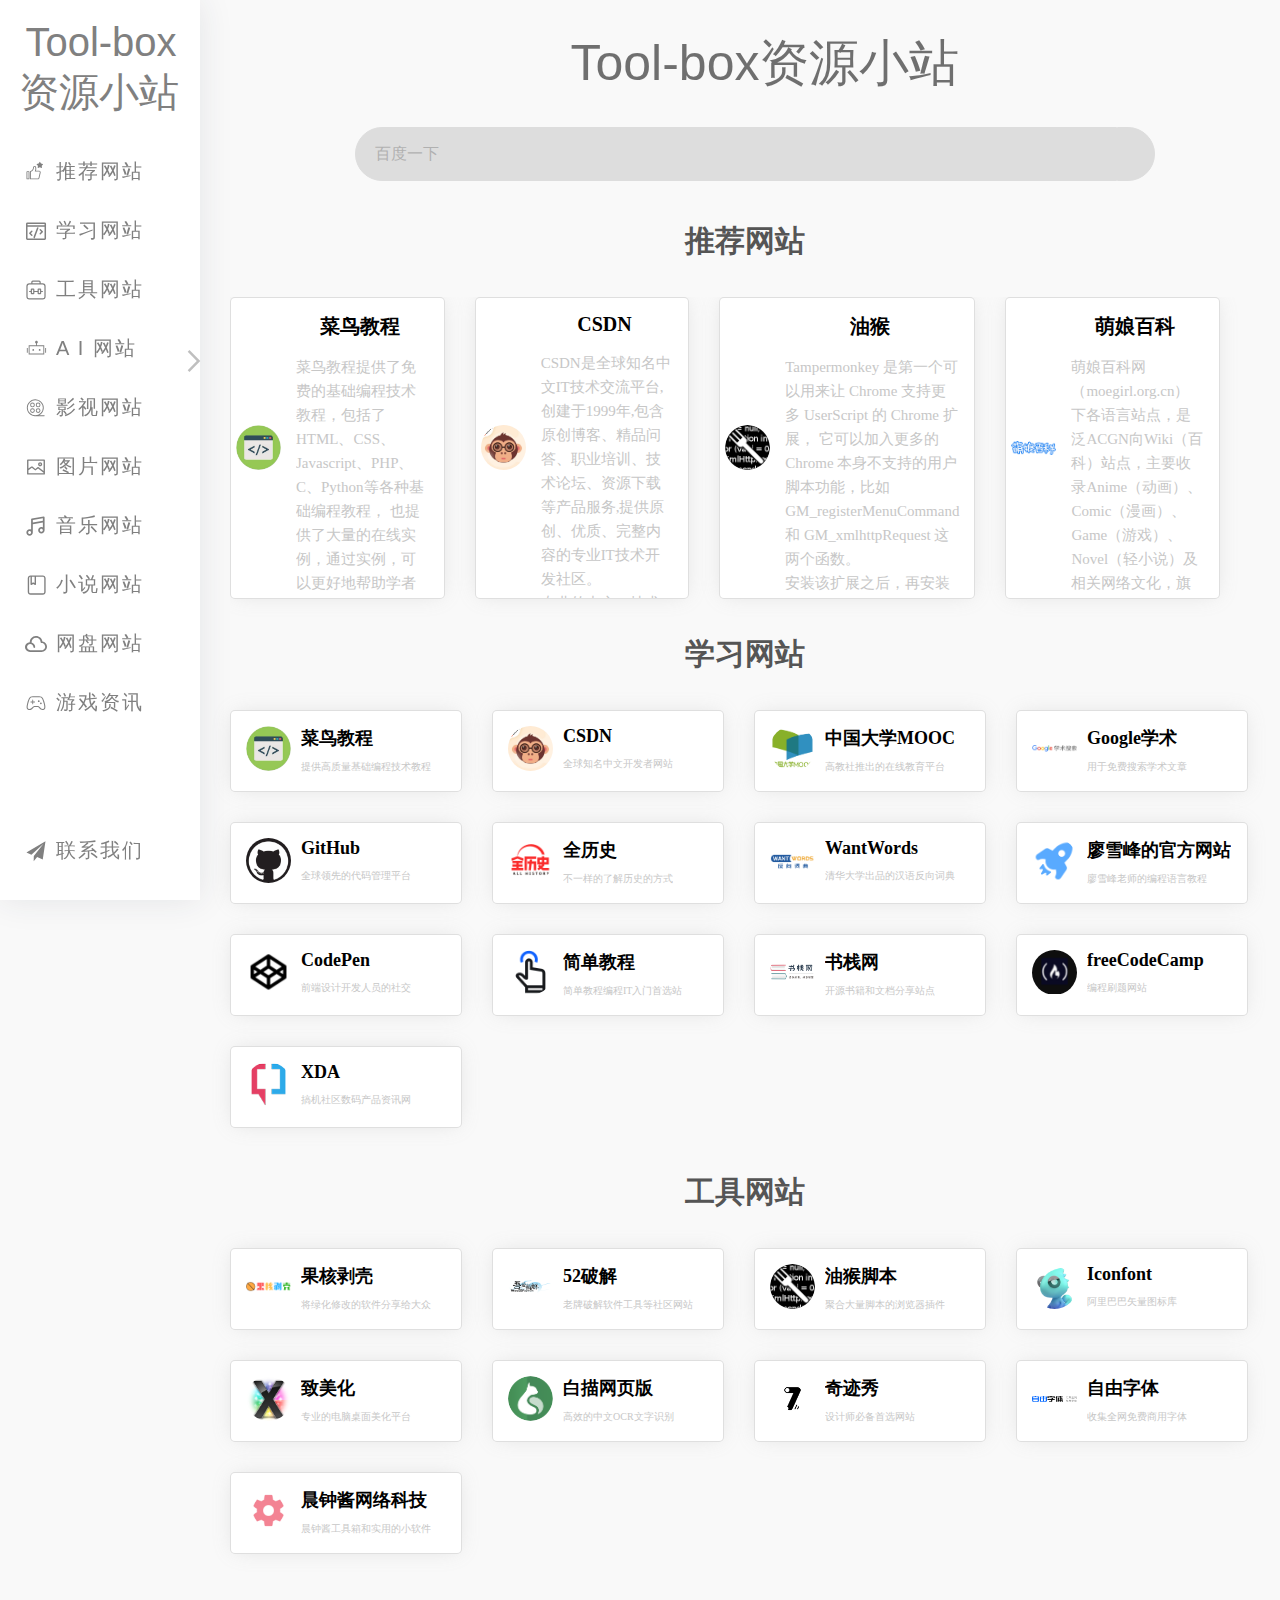
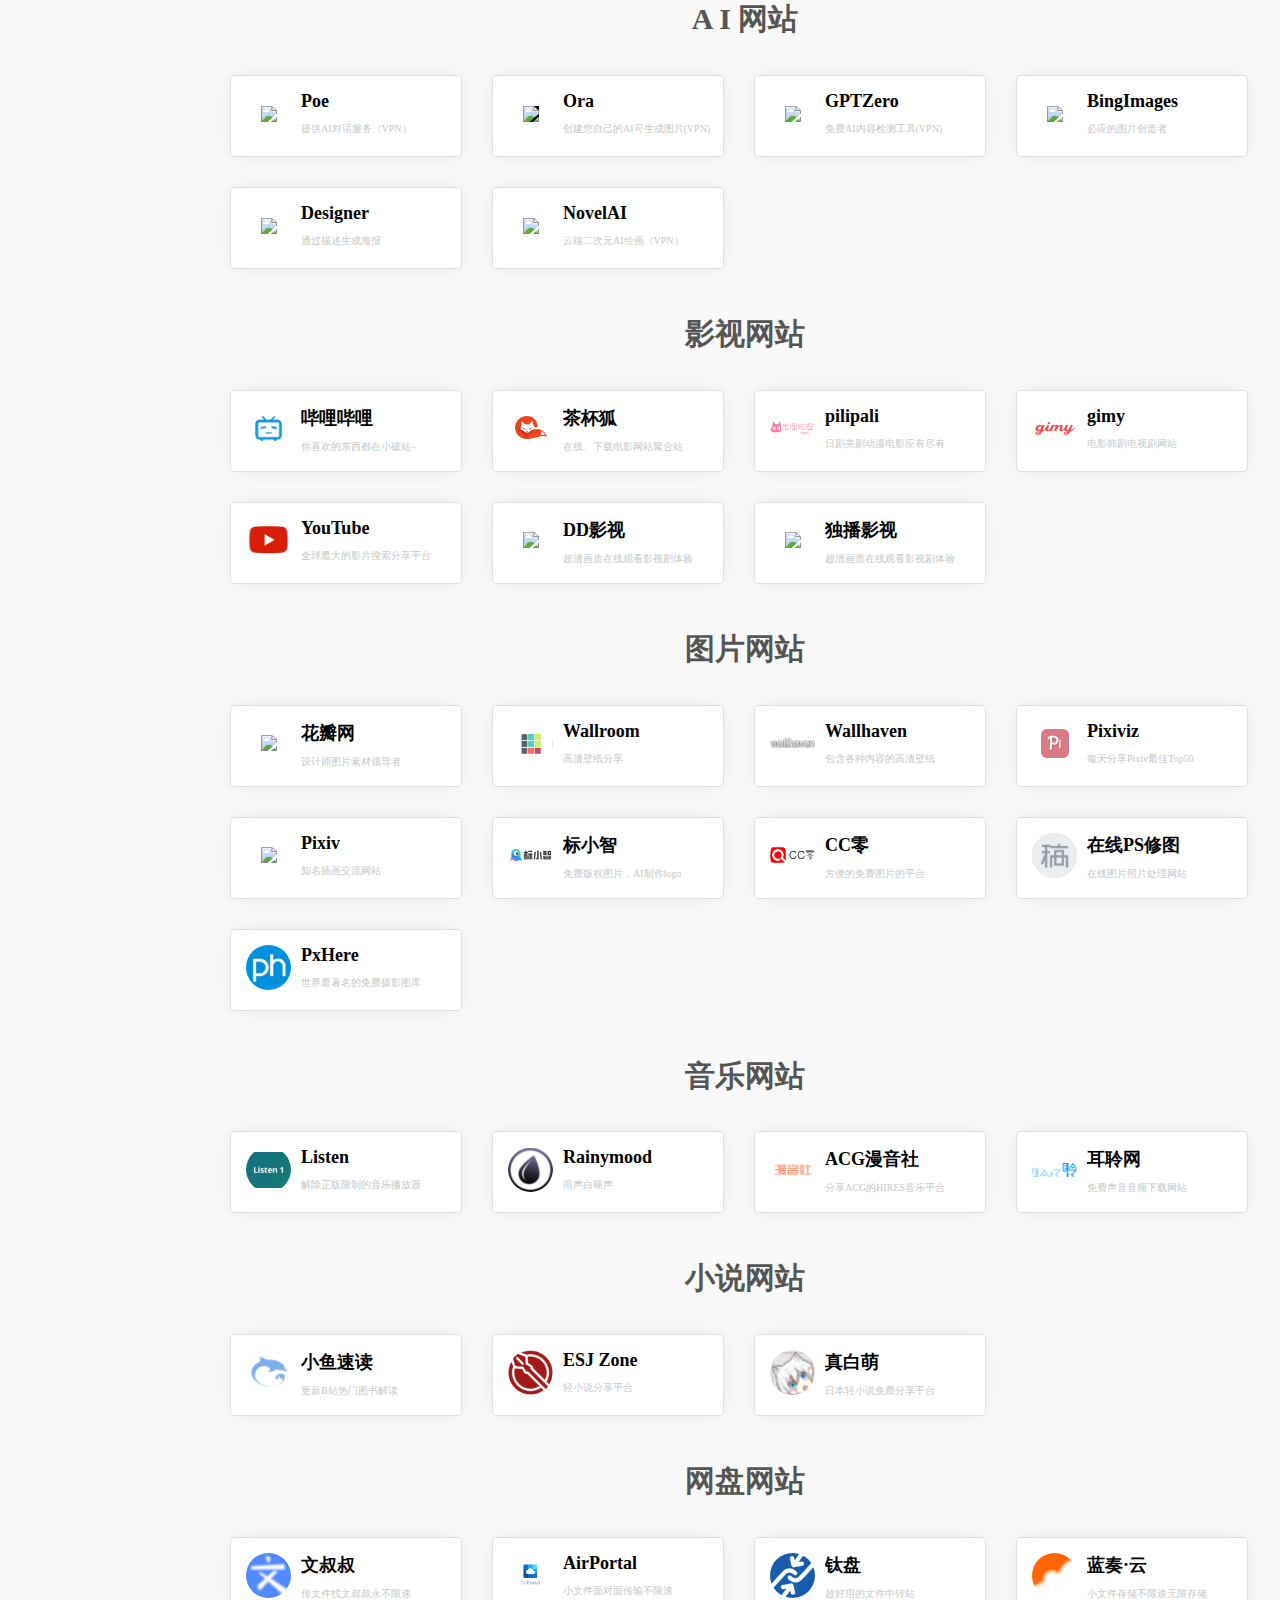
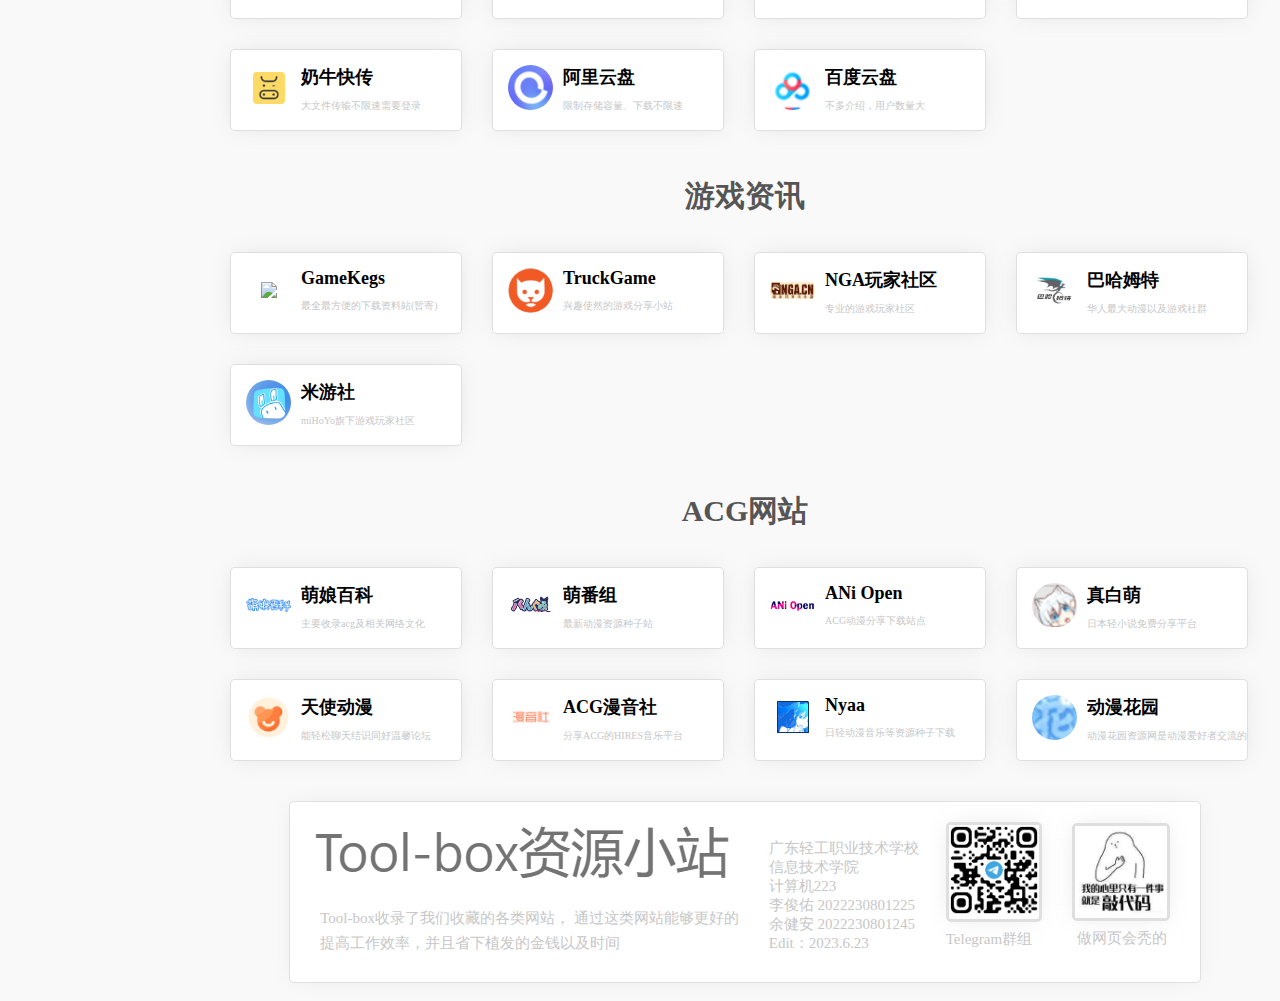
==== commit 47caf3c2: "Update index.html" ====
--- a/index.html
+++ b/index.html
@@ -1,7 +1,7 @@
-<!DOCTYPE html>
-<html>
-	<head>
-		<meta charset="utf-8">
+<!DOCTYPE html>
+<html>
+	<head>
+		<meta charset="utf-8">
 		<title>Tool-box</title>
 		<link rel="shortcut icon" href="images/Toolboxlogo.png" />
 		<link rel="stylesheet" type="text/css" href="CSS/left_effect.css"/>
@@ -9,19 +9,19 @@
 		<!-- <script src="js/Animation.js"></script> -->
 		<link rel="stylesheet" type="text/css" href="CSS/tb_main.css"/>
 		<link rel="stylesheet" type="text/css" href="https://cdn.staticfile.org/font-awesome/4.7.0/css/font-awesome.css">
-		<link rel="stylesheet" type="text/css" href="./CSS/Animation.css"/>
+		<link rel="stylesheet" type="text/css" href="./CSS/Animation.css"/>
 		<style type="text/css">
 			body {
 				background-color: #f9f9f9;
 				margin: 0 auto;
 			}
 			.Tool_box {
-				width: 100%;
+				/* width: 100%; */
 				/* margin: 0 auto; */
 				display: flex;
 			}
 		</style>
-	</head>
+	</head>
 	<body>
 		<div class="Tool_box">
 			<!-- Tool-box资源小站 -->
@@ -56,6 +56,12 @@
 							<a class="Sleft_href_point" href="#tool">
 								<svg class="icon" aria-hidden="true"><use xlink:href="#icon-gongju"></use></svg>
 								<span class="Sleft_span">工具网站</span>
+							</a>
+						</li>
+						<li class="Sleft_li">
+							<a class="Sleft_href_point" href="#AIwebsite">
+								<svg class="icon" aria-hidden="true"><use xlink:href="#icon-jiqiren_o"></use></svg>
+								<span class="Sleft_span"> A I 网站</span>
 							</a>
 						</li>
 						<li class="Sleft_li">
@@ -448,9 +454,71 @@
 							</div>
 						</a>
 					</div>
+					<!-- AI网站 -->
+					<h2 class="tb_text">
+						<i id="AIwebsite" class="fa fa-comments" id="bookmark3"></i>
+						 A I 网站
+					</h2>
+					<!-- 卡片栏 -->
+					<div class="tool_card">
+						<a href="https://poe.com/" target="_blank" class="card_href" title="Poe">
+							<div class="card_body">
+								<div class="card_img_box"><img src="https://psc2.cf2.poecdn.net/743e19d02ade0b129ab72a9cb0c7b97684faa100/_next/static/media/poeFull.3d3546d6.svg"  id="card_img" height="auto"></div>
+								<div class="card_info">
+									<div class="info_name info_text"><strong>Poe</strong></div>
+									<p class="info_describe info_text">提供AI对话服务（VPN）</p>
+								</div>
+							</div>
+						</a>
+						<a href="https://ora.ai/" target="_blank" class="card_href" title="Ora">
+							<div class="card_body">
+								<div class="card_img_box"><img src="https://ora.ai/favicon.ico" style="background-color: black;" id="card_img" height="auto"></div>
+								<div class="card_info">
+									<div class="info_name info_text"><strong>Ora</strong></div>
+									<p class="info_describe info_text">创建您自己的AI可生成图片(VPN)</p>
+								</div>
+							</div>
+						</a>
+						<a href="https://gptzero.me/" target="_blank" class="card_href" title="GPTZero">
+							<div class="card_body">
+								<div class="card_img_box"><img src="https://gptzero.me/favicon.ico" id="card_img" height="auto"></div>
+								<div class="card_info">
+									<div class="info_name info_text"><strong>GPTZero</strong></div>
+									<p class="info_describe info_text">免费AI内容检测工具(VPN)</p>
+								</div>
+							</div>
+						</a>
+						<a href="https://www.bing.com/images/create" target="_blank" class="card_href" title="BingImages">
+							<div class="card_body">
+								<div class="card_img_box"><img src="https://r.bing.com/rp/eHzVBPX0sW9TywxYEypAu704o5Q.svg" id="card_img" height="auto"></div>
+								<div class="card_info">
+									<div class="info_name info_text"><strong>BingImages</strong></div>
+									<p class="info_describe info_text">必应的图片创造者</p>
+								</div>
+							</div>
+						</a>
+						<a href="https://designer.microsoft.com/" target="_blank" class="card_href" title="Designer">
+							<div class="card_body">
+								<div class="card_img_box"><img src="https://designer.microsoft.com/favicon-32.png" id="card_img" height="auto"></div>
+								<div class="card_info">
+									<div class="info_name info_text"><strong>Designer</strong></div>
+									<p class="info_describe info_text">通过描述生成海报</p>
+								</div>
+							</div>
+						</a>
+						<a href="https://colab.research.google.com/drive/1Gbzf9TEjr7yQ26lkC9NMV3G5dlzp7ICp?usp=sharing" target="_blank" class="card_href" title="NovelAI">
+							<div class="card_body">
+								<div class="card_img_box"><img src="https://ssl.gstatic.com/colaboratory-static/common/f23db7dbf9f95b3373a75153a4f0a8c4/img/favicon.ico" id="card_img" height="auto"></div>
+								<div class="card_info">
+									<div class="info_name info_text"><strong>NovelAI</strong></div>
+									<p class="info_describe info_text">云端二次元AI绘画（VPN）</p>
+								</div>
+							</div>
+						</a>
+					</div>
 					<!-- 影视网站 -->
 					<h2 class="tb_text">
-						<i id="Movies" class="fa fa-video-camera" id="bookmark3"></i>
+						<i id="Movies" class="fa fa-video-camera" id="bookmark4"></i>
 						影视网站
 					</h2>
 					<!-- 卡片栏 -->
@@ -500,23 +568,41 @@
 								</div>
 							</div>
 						</a>
-						<a href="https://www.h9t.cc/" target="_blank" class="card_href" title="韩剧网">
-							<div class="card_body">
-								<div class="card_img_box"><img src="images/h9t.png" id="card_img" height="auto"></div>
-								<div class="card_info">
-									<div class="info_name info_text"><strong>韩剧网</strong></div>
-									<p class="info_describe info_text">分享快乐的韩剧网站</p>
+						<a href="https://ddys.art/" target="_blank" class="card_href" title="DD影视">
+							<div class="card_body">
+								<div class="card_img_box"><img src="https://ddys.art/favicon-32x32.png" id="card_img" height="auto"></div>
+								<div class="card_info">
+									<div class="info_name info_text"><strong>DD影视</strong></div>
+									<p class="info_describe info_text">超清画质在线观看影视剧体验</p>
+								</div>
+							</div>
+						</a>
+						<a href="https://u.duboku.io/" target="_blank" class="card_href" title="独播影视">
+							<div class="card_body">
+								<div class="card_img_box"><img src="https://u.duboku.io/template/mytheme/statics/img/logo.png" id="card_img" height="auto"></div>
+								<div class="card_info">
+									<div class="info_name info_text"><strong>独播影视</strong></div>
+									<p class="info_describe info_text">超清画质在线观看影视剧体验</p>
 								</div>
 							</div>
 						</a>
 					</div>
 					<!-- 图片网站 -->
 					<h2 class="tb_text">
-						<i id="picture" class="fa fa-picture-o" id="bookmark4"></i>
+						<i id="picture" class="fa fa-picture-o" id="bookmark5"></i>
 						图片网站
 					</h2>
 					<!-- 卡片栏 -->
 					<div class="tool_card">
+						<a href="https://huaban.com/" target="_blank" class="card_href" title="花瓣网">
+							<div class="card_body">
+								<div class="card_img_box"><img src="https://st0.dancf.com/static/02/202306090204-51f4.png" id="card_img" height="auto"></div>
+								<div class="card_info">
+									<div class="info_name info_text"><strong>花瓣网</strong></div>
+									<p class="info_describe info_text">设计师图片素材领导者</p>
+								</div>
+							</div>
+						</a>
 						<a href="https://wallroom.io/" target="_blank" class="card_href" title="Wallroom">
 							<div class="card_body">
 								<div class="card_img_box"><img src="images/wallroom.png" id="card_img" height="auto"></div>
@@ -535,21 +621,21 @@
 								</div>
 							</div>
 						</a>
-						<a href="https://pixiviz.pwp.app/" target="_blank" class="card_href" title="Pixiviz">
+						<a href="https://z.pixiv.pics/" target="_blank" class="card_href" title="Pixiviz">
 							<div class="card_body">
 								<div class="card_img_box"><img src="images/pixiviz.png" id="card_img" height="auto"></div>
 								<div class="card_info">
 									<div class="info_name info_text"><strong>Pixiviz</strong></div>
-									<p class="info_describe info_text">知名蓝色站点的免翻搜索站</p>
-								</div>
-							</div>
-						</a>
-						<a href="https://pixiv50.com/" target="_blank" class="card_href" title="Pixiv50">
-							<div class="card_body">
-								<div class="card_img_box"><img src="images/pixiv50.png" id="card_img" height="auto"></div>
-								<div class="card_info">
-									<div class="info_name info_text"><strong>Pixiv50</strong></div>
 									<p class="info_describe info_text">每天分享Pixiv最佳Top50</p>
+								</div>
+							</div>
+						</a>
+						<a href="https://www.pixiv.net/" target="_blank" class="card_href" title="Pixiv">
+							<div class="card_body">
+								<div class="card_img_box"><img src="https://s.pximg.net/www/js/build/14e52f8ff79c3dc931eb16c6f4b53890.svg" id="card_img" height="auto"></div>
+								<div class="card_info">
+									<div class="info_name info_text"><strong>Pixiv</strong></div>
+									<p class="info_describe info_text">知名插画交流网站</p>
 								</div>
 							</div>
 						</a>
@@ -592,7 +678,7 @@
 					</div>
 					<!-- 音乐网站 -->
 					<h2 class="tb_text">
-						<i id="music" class="fa fa-music" id="bookmark5"></i>
+						<i id="music" class="fa fa-music" id="bookmark6"></i>
 						音乐网站
 					</h2>
 					<!-- 卡片栏 -->
@@ -636,7 +722,7 @@
 					</div>
 					<!-- 小说网站 -->
 					<h2 class="tb_text">
-						<i id="bookmark" class="fa fa-bookmark-o" id="bookmark6"></i>
+						<i id="bookmark" class="fa fa-bookmark-o" id="bookmark7"></i>
 						小说网站
 					</h2>
 					<!-- 卡片栏 -->
@@ -659,7 +745,7 @@
 								</div>
 							</div>
 						</a>
-						<a href="https://masiro.me/" target="_blank" class="card_href" title="真白萌">
+						<a href="https://masiro.me/admin" target="_blank" class="card_href" title="真白萌">
 							<div class="card_body">
 								<div class="card_img_box"><img src="images/masiro.png" id="card_img" height="auto"></div>
 								<div class="card_info">
@@ -671,7 +757,7 @@
 					</div>
 					<!-- 网盘网站 -->
 					<h2 class="tb_text">
-						<i id="netdisk" class="fa fa-cloud-download" id="bookmark6"></i>
+						<i id="netdisk" class="fa fa-cloud-download" id="bookmark8"></i>
 						网盘网站
 					</h2>
 					<!-- 卡片栏 -->
@@ -742,14 +828,14 @@
 					</div>
 					<!-- 游戏资讯 -->
 					<h2 class="tb_text">
-						<i id="gamepad" class="fa fa-gamepad" id="bookmark7"></i>
+						<i id="gamepad" class="fa fa-gamepad" id="bookmark9"></i>
 						游戏资讯
 					</h2>
 					<!-- 卡片栏 -->
 					<div class="tool_card">
-						<a href="https://gamekegs.com/" target="_blank" class="card_href" title="GameKegs">
-							<div class="card_body">
-								<div class="card_img_box"><img src="images/gamekegs.png" id="card_img" height="auto"></div>
+						<a href="https://www.eneba.com/" target="_blank" class="card_href" title="GameKegs">
+							<div class="card_body">
+								<div class="card_img_box"><img src="https://cdn.eneba.com/icon_144x144.599312b692a35d76cb276a5ad98629fd.png" id="card_img" height="auto"></div>
 								<div class="card_info">
 									<div class="info_name info_text"><strong>GameKegs</strong></div>
 									<p class="info_describe info_text">最全最方便的下载资料站(暂寄)</p>
@@ -795,7 +881,7 @@
 					</div>
 					<!-- ACG网站 -->
 					<h2 class="tb_text">
-						<i id="cube" class="fa fa-cube" id="bookmark8"></i>
+						<i id="cube" class="fa fa-cube" id="bookmark10"></i>
 						ACG网站
 					</h2>
 					<!-- 卡片栏 -->
@@ -827,7 +913,7 @@
 								</div>
 							</div>
 						</a>
-						<a href="https://masiro.me/" target="_blank" class="card_href" title="真白萌">
+						<a href="https://masiro.me/admin" target="_blank" class="card_href" title="真白萌">
 							<div class="card_body">
 								<div class="card_img_box"><img src="images/masiro.png" id="card_img" height="auto"></div>
 								<div class="card_info">
@@ -890,13 +976,15 @@
 							<div class="joke_text">
 								广东轻工职业技术学校
 								<br />
-								信息技术学院、计算机223
+								信息技术学院
+								<br>
+								计算机223
 								<br />
-								页面设计：李俊佑 2022230801225
+								李俊佑 2022230801225
 								<br />
-								JS动画：余健安 2022230801245
+								余健安 2022230801245
 								<br />
-								Edit：2022.12.18
+								Edit：2023.6.23
 							</div>
 						</div>
 						<!-- 底部二维码 -->
@@ -913,7 +1001,7 @@
 						</div>
 					</div>
 				</div>
-			</div>
+			</div>
 		</div>
 		
 		<script type="text/javascript">
@@ -973,5 +1061,5 @@
 				}
 			}
 		</script>
-	</body>
-</html>
+	</body>
+</html>
